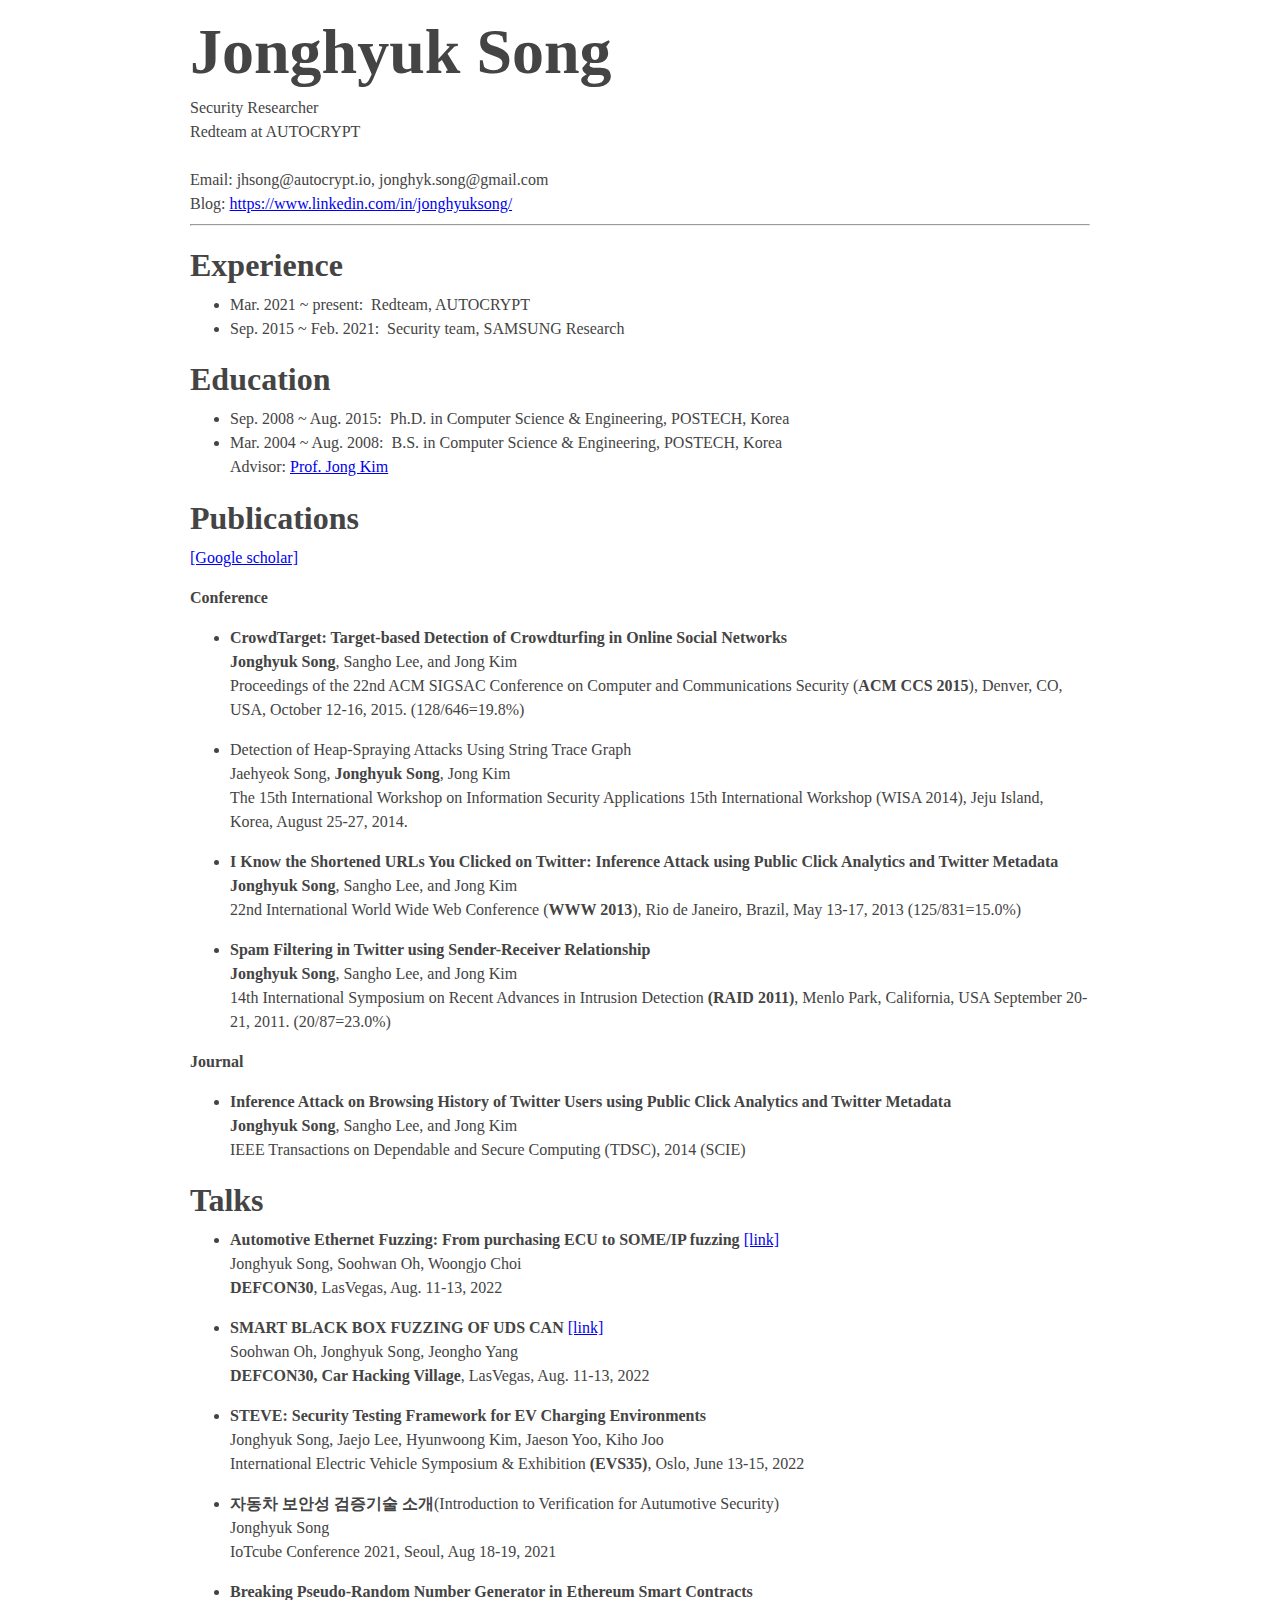
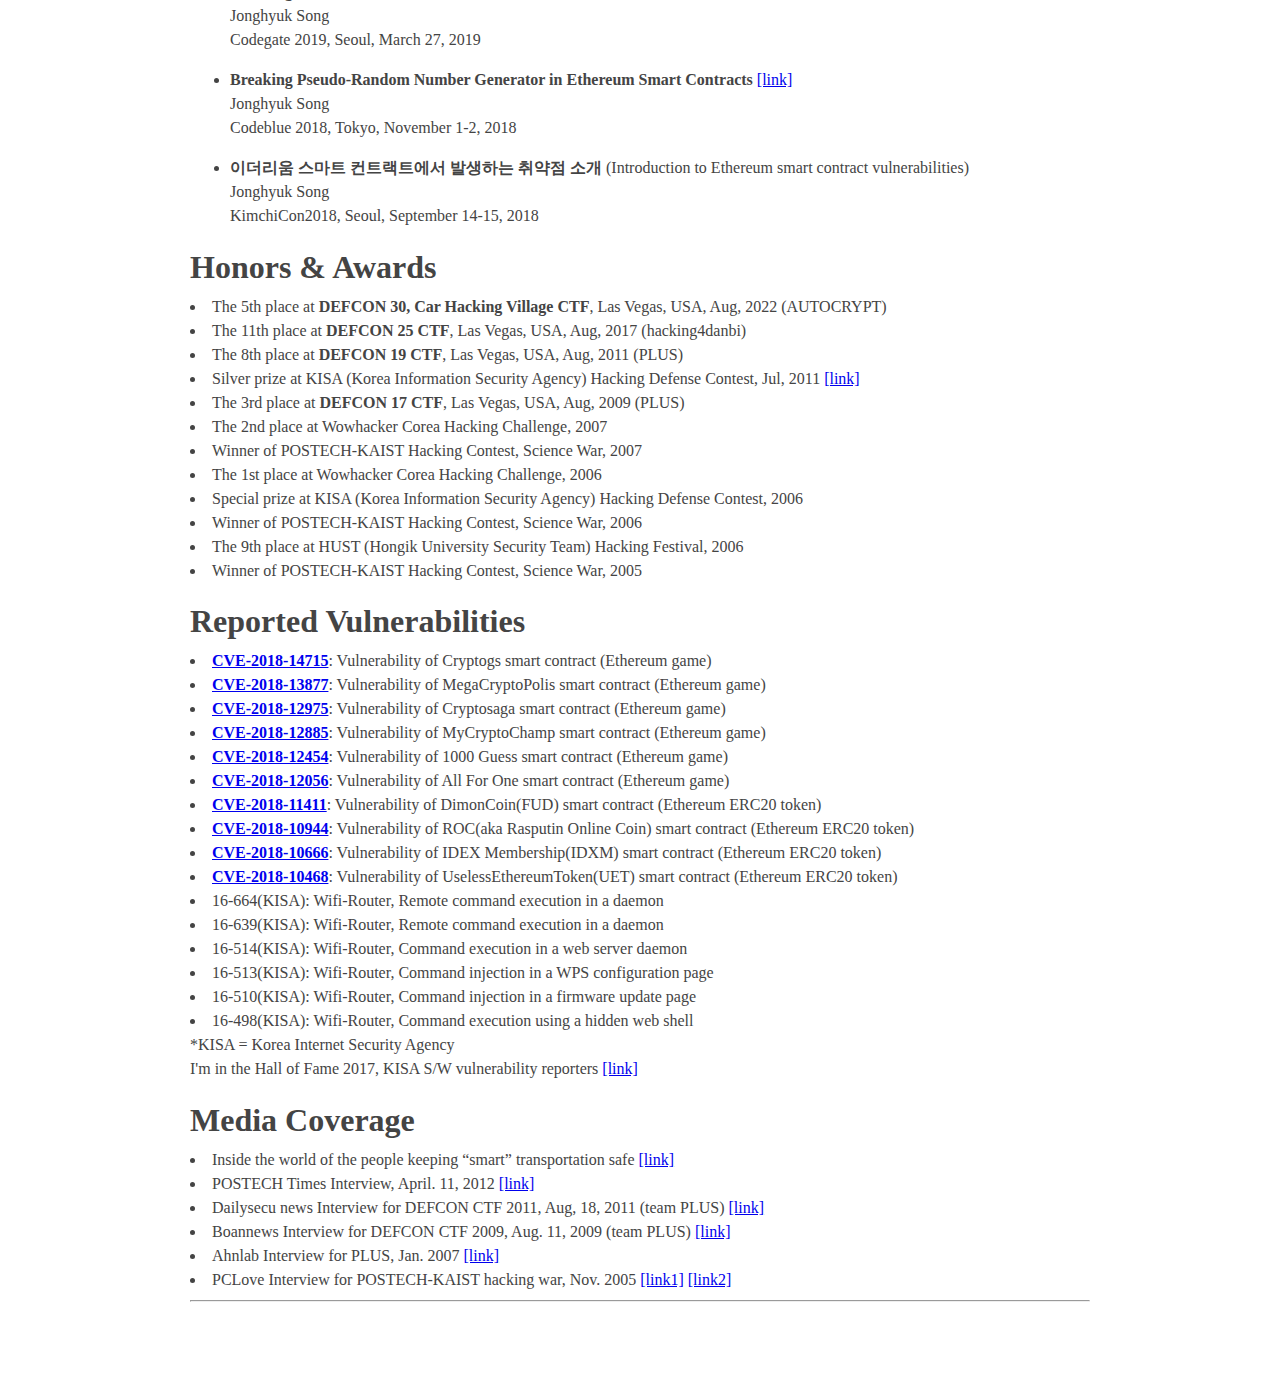
==== index.html @ 2fc940c1 "add linkedin" ====
<html>
<head>
<!-- Global site tag (gtag.js) - Google Analytics -->
<script async src="https://www.googletagmanager.com/gtag/js?id=UA-126019207-1"></script>
<script>
  window.dataLayer = window.dataLayer || [];
  function gtag(){dataLayer.push(arguments);}
  gtag('js', new Date());

  gtag('config', 'UA-126019207-1');
</script>
    <title> Jonghyuk Song </title>
    <meta http-equiv="Content-Type" content="text/html; charset=utf-8">
    <link rel="stylesheet" href="screen.css" />
</head>

<body>


<h1> Jonghyuk Song </h1>
Security Researcher<br>
Redteam at AUTOCRYPT<br>
<br>
Email: jhsong@autocrypt.io, jonghyk.song@gmail.com<br>
Blog: <a href="https://www.linkedin.com/in/jonghyuksong/">https://www.linkedin.com/in/jonghyuksong/</a>
<hr>

<h2> Experience </h2>
<ul>
        <li>Mar. 2021 ~ present: &nbsp;Redteam, AUTOCRYPT</li>
        <li>Sep. 2015 ~ Feb. 2021: &nbsp;Security team, SAMSUNG Research</li>
</ul>
<h2> Education </h2>
<ul>        
	<li> Sep. 2008 ~ Aug. 2015: &nbsp;Ph.D. in Computer Science &amp; Engineering, POSTECH, Korea </li>
	<li> Mar. 2004 ~ Aug. 2008: &nbsp;B.S. in Computer Science &amp; Engineering, POSTECH, Korea </li>
Advisor: <a href="https://hpc.postech.ac.kr/~jkim" target=_blank>Prof. Jong Kim</a> <br />
</ul>

<h2> Publications </h2>
<a href="http://scholar.google.com/citations?hl=en&amp;user=-7JRhvIAAAAJ" target="top">[Google scholar]</a>
<h3> Conference </h3>
	<ul><li> 
    <b>CrowdTarget: Target-based Detection of Crowdturfing in Online Social Networks</b><br>
    <!--<a href="https://hpc.postech.ac.kr/~freestar/papers/WWW2013_I_Know.pdf">[pdf]</a><br>-->
	<b>Jonghyuk Song</b>, Sangho Lee, and Jong Kim<br>
    Proceedings of the 22nd ACM SIGSAC Conference on Computer and Communications Security (<b>ACM CCS 2015</b>), Denver, CO, USA, October 12-16, 2015. (128/646=19.8%)
	</li></ul>

	<ul><li> 
	Detection of Heap-Spraying Attacks Using String Trace Graph<br>
	Jaehyeok Song, <b>Jonghyuk Song</b>, Jong Kim<br>
	The 15th International Workshop on Information Security Applications 15th International Workshop (WISA 2014), Jeju Island, Korea, August 25-27, 2014.
	<!--<a href="https://hpc.postech.ac.kr/~freestar/papers/WISA2014_Detection_of_Heap-Spraying.pdf">[pdf]</a> -->
	</li></ul>

	<ul><li> 
	<b>I Know the Shortened URLs You Clicked on Twitter: Inference Attack using Public Click Analytics and Twitter Metadata</b><br>
	<!--<a href="https://hpc.postech.ac.kr/~freestar/papers/WWW2013_I_Know.pdf"
        target=_blank>[pdf]</a><br>-->
	<b>Jonghyuk Song</b>, Sangho Lee, and Jong Kim<br>
	22nd International World Wide Web Conference (<b>WWW 2013</b>), Rio de Janeiro, Brazil, May 13-17, 2013 (125/831=15.0%) 
	</li></ul>

	<ul><li>
	<b>Spam Filtering in Twitter using Sender-Receiver Relationship</b><br>
	<!--<a href="https://hpc.postech.ac.kr/~freestar/papers/RAID2011_Spam_Filtering.pdf"
        target=_blank>[pdf]</a><br>-->
	<b>Jonghyuk Song</b>, Sangho Lee, and Jong Kim<br>
	14th International Symposium on Recent Advances in Intrusion Detection <b>(RAID 2011)</b>, Menlo Park, California, USA September 20-21, 2011. (20/87=23.0%) 
	</li></ul>

	

<h3> Journal </h3>
	<ul><li>
	<b>Inference Attack on Browsing History of Twitter Users using Public Click Analytics and Twitter Metadata</b><br>
	<b>Jonghyuk Song</b>, Sangho Lee, and Jong Kim<br>
	IEEE Transactions on Dependable and Secure Computing (TDSC), 2014 (SCIE)
	</li></ul>

<h2> Talks </h2>
	<ul><li>
                    <b>Automotive Ethernet Fuzzing: From purchasing ECU to SOME/IP fuzzing</b> <a href="https://forum.defcon.org/node/242347">[link]</a><br>
                    Jonghyuk Song, Soohwan Oh, Woongjo Choi<br>
                    <b>DEFCON30</b>, LasVegas, Aug. 11-13, 2022
	</li></ul>
	<ul><li>
                    <b>SMART BLACK BOX FUZZING OF UDS CAN</b> <a href="https://www.carhackingvillage.com/talks">[link]</a><br>
                    Soohwan Oh, Jonghyuk Song, Jeongho Yang<br>
                    <b>DEFCON30, Car Hacking Village</b>, LasVegas, Aug. 11-13, 2022
	</li></ul>

	<ul><li>
	<b>STEVE: Security Testing Framework for EV Charging Environments</b><br>
	Jonghyuk Song, Jaejo Lee, Hyunwoong Kim, Jaeson Yoo, Kiho Joo<br>
    International Electric Vehicle Symposium & Exhibition <b>(EVS35)</b>, Oslo, June 13-15, 2022
	</li></ul>

	<ul><li>
	<b>자동차 보안성 검증기술 소개</b>(Introduction to Verification for Autumotive Security)<br>
	Jonghyuk Song<br>
    IoTcube Conference 2021, Seoul, Aug 18-19, 2021
	</li></ul>

	<ul><li>
	<b>Breaking Pseudo-Random Number Generator in Ethereum Smart Contracts</b><br>
	Jonghyuk Song<br>
	Codegate 2019, Seoul, March 27, 2019
	</li></ul>

	<ul><li>
	<b>Breaking Pseudo-Random Number Generator in Ethereum Smart Contracts</b> <a href="https://codeblue.jp/2018/en/speakers/?content=Jonghyuk_Song" target=_blank>[link]</a><br>
	Jonghyuk Song<br>
	Codeblue 2018, Tokyo, November 1-2, 2018
	</li></ul>

	<ul><li>
	<b>이더리움 스마트 컨트랙트에서 발생하는 취약점 소개</b> (Introduction to Ethereum smart contract vulnerabilities)<br>
	Jonghyuk Song<br>
	KimchiCon2018, Seoul, September 14-15, 2018
	</li></ul>

<!--
<h2> Projects </h2>
	<ul><li> Mar. 2013 ~ Dec. 2013: Context-aware sandboxed browser, SAMSUNG </li></ul>
	<ul><li> Jul. 2011 ~ Jun. 2012: Code obfuscation algorithm for IC chip security, SAMSUNG </li></ul>
	<ul><li> Apr. 2011 ~ Oct. 2011: Detecting malicious Android applications, NSRI </li></ul>
	<ul><li> Mar. 2010 ~ Oct. 2010: Analysis techniques of obfuscated malwares, NSRI </li></ul>
	<ul><li> Sep. 2009 ~ Feb. 2010: A study on Trend, evolution and next-generation solutions of DDoS attacks, Korea Internet Security Agency (KISA)  </li></ul>
	<ul><li> Mar. 2009 ~ Oct. 2009: Research on vulnerabilities of Microsoft Windows mobile software, National Security Research Institute (NSRI)  </li></ul>
-->
<h2> Honors &amp; Awards </h2>

	<li> The 5th place at <b>DEFCON 30, Car Hacking Village CTF</b>, Las Vegas, USA, Aug, 2022 (AUTOCRYPT) </li>
	<li> The 11th place at <b>DEFCON 25 CTF</b>, Las Vegas, USA, Aug, 2017 (hacking4danbi) </li>
	<li> The 8th place at <b>DEFCON 19 CTF</b>, Las Vegas, USA, Aug, 2011 (PLUS) </li>
	<li> Silver prize at KISA (Korea Information Security Agency) Hacking Defense Contest, Jul, 2011 
	<a
            href="http://ko.wikipedia.org/wiki/KISA_%ED%95%B4%ED%82%B9%EB%B0%A9%EC%96%B4%EB%8C%80%ED%9A%8C" target=_blank>[link]</a>
	</li>
	<li> The 3rd place at <b>DEFCON 17 CTF</b>, Las Vegas, USA, Aug, 2009 (PLUS) </li>
	<li> The 2nd place at Wowhacker Corea Hacking Challenge, 2007  </li>
	<li> Winner of POSTECH-KAIST Hacking Contest, Science War, 2007 </li>
	<li> The 1st place at Wowhacker Corea Hacking Challenge, 2006 </li>
	<li> Special prize at KISA (Korea Information Security Agency) Hacking Defense Contest, 2006</li>
	<li> Winner of POSTECH-KAIST Hacking Contest, Science War, 2006 </li>
	<li> The 9th place at HUST (Hongik University Security Team) Hacking Festival, 2006 </li>
	<li> Winner of POSTECH-KAIST Hacking Contest, Science War, 2005 </li>

<h2> Reported Vulnerabilities </h2>
	<li><a href="http://cve.mitre.org/cgi-bin/cvename.cgi?name=CVE-2018-14715" target=_blank><strong>CVE-2018-14715</strong></a>:
        Vulnerability of Cryptogs smart contract (Ethereum game)</li></ul>
	<li><a href="http://cve.mitre.org/cgi-bin/cvename.cgi?name=CVE-2018-13877" target=_blank><strong>CVE-2018-13877</strong></a>:
        Vulnerability of MegaCryptoPolis smart contract (Ethereum game)</li></ul>
	<li><a href="http://cve.mitre.org/cgi-bin/cvename.cgi?name=CVE-2018-12975" target=_blank><strong>CVE-2018-12975</strong></a>:
        Vulnerability of Cryptosaga smart contract (Ethereum game)</li></ul>
	<li><a href="http://cve.mitre.org/cgi-bin/cvename.cgi?name=CVE-2018-12885" target=_blank><strong>CVE-2018-12885</strong></a>:
        Vulnerability of MyCryptoChamp smart contract (Ethereum game)</li></ul>
	<li><a href="http://cve.mitre.org/cgi-bin/cvename.cgi?name=CVE-2018-12454" target=_blank><strong>CVE-2018-12454</strong></a>:
        Vulnerability of 1000 Guess smart contract (Ethereum game)</li></ul>
	<li><a href="http://cve.mitre.org/cgi-bin/cvename.cgi?name=CVE-2018-12056" target=_blank><strong>CVE-2018-12056</strong></a>:
        Vulnerability of All For One smart contract (Ethereum game)</li></ul>
	<li><a href="http://cve.mitre.org/cgi-bin/cvename.cgi?name=CVE-2018-11411" target=_blank><strong>CVE-2018-11411</strong></a>:
        Vulnerability of DimonCoin(FUD) smart contract (Ethereum ERC20 token)</li></ul>
	<li><a href="http://cve.mitre.org/cgi-bin/cvename.cgi?name=CVE-2018-10944" target=_blank><strong>CVE-2018-10944</strong></a>:
        Vulnerability of ROC(aka Rasputin Online Coin) smart contract (Ethereum ERC20 token)</li></ul>
	<li><a href="http://cve.mitre.org/cgi-bin/cvename.cgi?name=CVE-2018-10666" target=_blank><strong>CVE-2018-10666</strong></a>:
        Vulnerability of IDEX Membership(IDXM) smart contract (Ethereum ERC20 token)</li></ul>
	<li><a href="http://cve.mitre.org/cgi-bin/cvename.cgi?name=CVE-2018-10468" target=_blank><strong>CVE-2018-10468</strong></a>:
        Vulnerability of UselessEthereumToken(UET) smart contract (Ethereum ERC20 token)</li></ul>
	<li>16-664(KISA): Wifi-Router, Remote command execution in a daemon</li></ul>
	<li>16-639(KISA): Wifi-Router, Remote command execution in a daemon</li></ul>
	<li>16-514(KISA): Wifi-Router, Command execution in a web server daemon</li></ul>
	<li>16-513(KISA): Wifi-Router, Command injection in a WPS configuration page</li></ul>
	<li>16-510(KISA): Wifi-Router, Command injection in a firmware update page</li></ul>
	<li>16-498(KISA): Wifi-Router, Command execution using a hidden web shell</li></ul>
        *KISA = Korea Internet Security Agency<br>
        I'm in the Hall of Fame 2017, KISA S/W vulnerability reporters <a href="https://www.krcert.or.kr/consult/software/honorList.do?orgSiteUrl=" target=_blink>[link]</a>

<h2> Media Coverage </h2>
	<li> Inside the world of the people keeping “smart” transportation safe 
		<a href="https://electricautonomy.ca/2021/07/13/autocrypt-white-hat-hacker-interview/" target=_blank>[link]</a>
	</li>
	<li> POSTECH Times Interview, April. 11, 2012
		<a href="http://times.postech.ac.kr/news/articleView.html?idxno=6068" target=_blank>[link]</a>
	</li>
	<li>Dailysecu news Interview for DEFCON CTF 2011, Aug, 18, 2011 (team PLUS)
		<a href="http://dailysecu.com/news_view.php?article_id=434" target=_blank>[link]</a>
	</li>
	<li> Boannews Interview for DEFCON CTF 2009, Aug. 11, 2009 (team PLUS)
		<a href="http://www.boannews.com/media/view.asp?idx=17439&amp;kind=1" target=_blank>[link]</a>
	</li>
	<li> Ahnlab Interview for PLUS, Jan. 2007
		<a href="http://sabo.ahnlab.com/200701/ahn_05_02.shtml" target=_blank>[link]</a>
	</li>
	<li> PCLove Interview for POSTECH-KAIST hacking war, Nov. 2005
		<a href="img/pclove_1.jpg" target=_blank>[link1]</a>
		<a href="img/pclove_2.jpg" target=_blank>[link2]</a>
	</li>
	<!--
	<ul><li> 포항공대신문 인터뷰, April. 11, 2012 </li></ul>
    <ul><li> 포항공대 PLUS, 데프콘 CTF 2011 참가 후기, KISA 데일리시큐, Aug, 18, 2011 </li></ul>
    <ul><li> 전세계에 대한민국 해커 위상 드높인 포스텍 'PLUS', 보안 뉴스, Aug. 11, 2009</li></ul>
    <ul><li> 보안동아리 탐방. 포항공대 'PLUS'. 보안에 대한 관심 'PLUS'열정으로 시작하다, 보안세상, Jan. 2007</li></ul>
    <ul><li> 포항공대와 카이스트의 해킹 전쟁, PC 사랑, Nov. 2005</li></ul>
	-->
<hr>
<br>
</body>
</html>
---- screen.css ----
body {
    margin: 40px auto;
    padding: 0 10px;
    max-width: 900px;
    line-height: 1.5em;
    font-size: 100%;
    color: #444;
}

h1, h2, h3 {
    margin-bottom: 0.5em;
}

h1 {
    margin-top: 0;
    font-size: 4em;
}

h2 {
    font-size: 2em;
}

h3 {
    font-size: 1em;
}

#last_name {
    font-weight: normal;
}

.history li {
    list-style-type: none;
    margin-bottom: 1em;
}

.history .duration {
    margin-left: -1em;
    display: block;
}

.history .duration::after {
    content: ": ";
}

.contact li {
    list-style-type: none;
}

@media (max-device-width: 500px) {
    h1 {
        font-size: 2em;
    }
    h2 {
        font-size: 1.5em;
    }
}
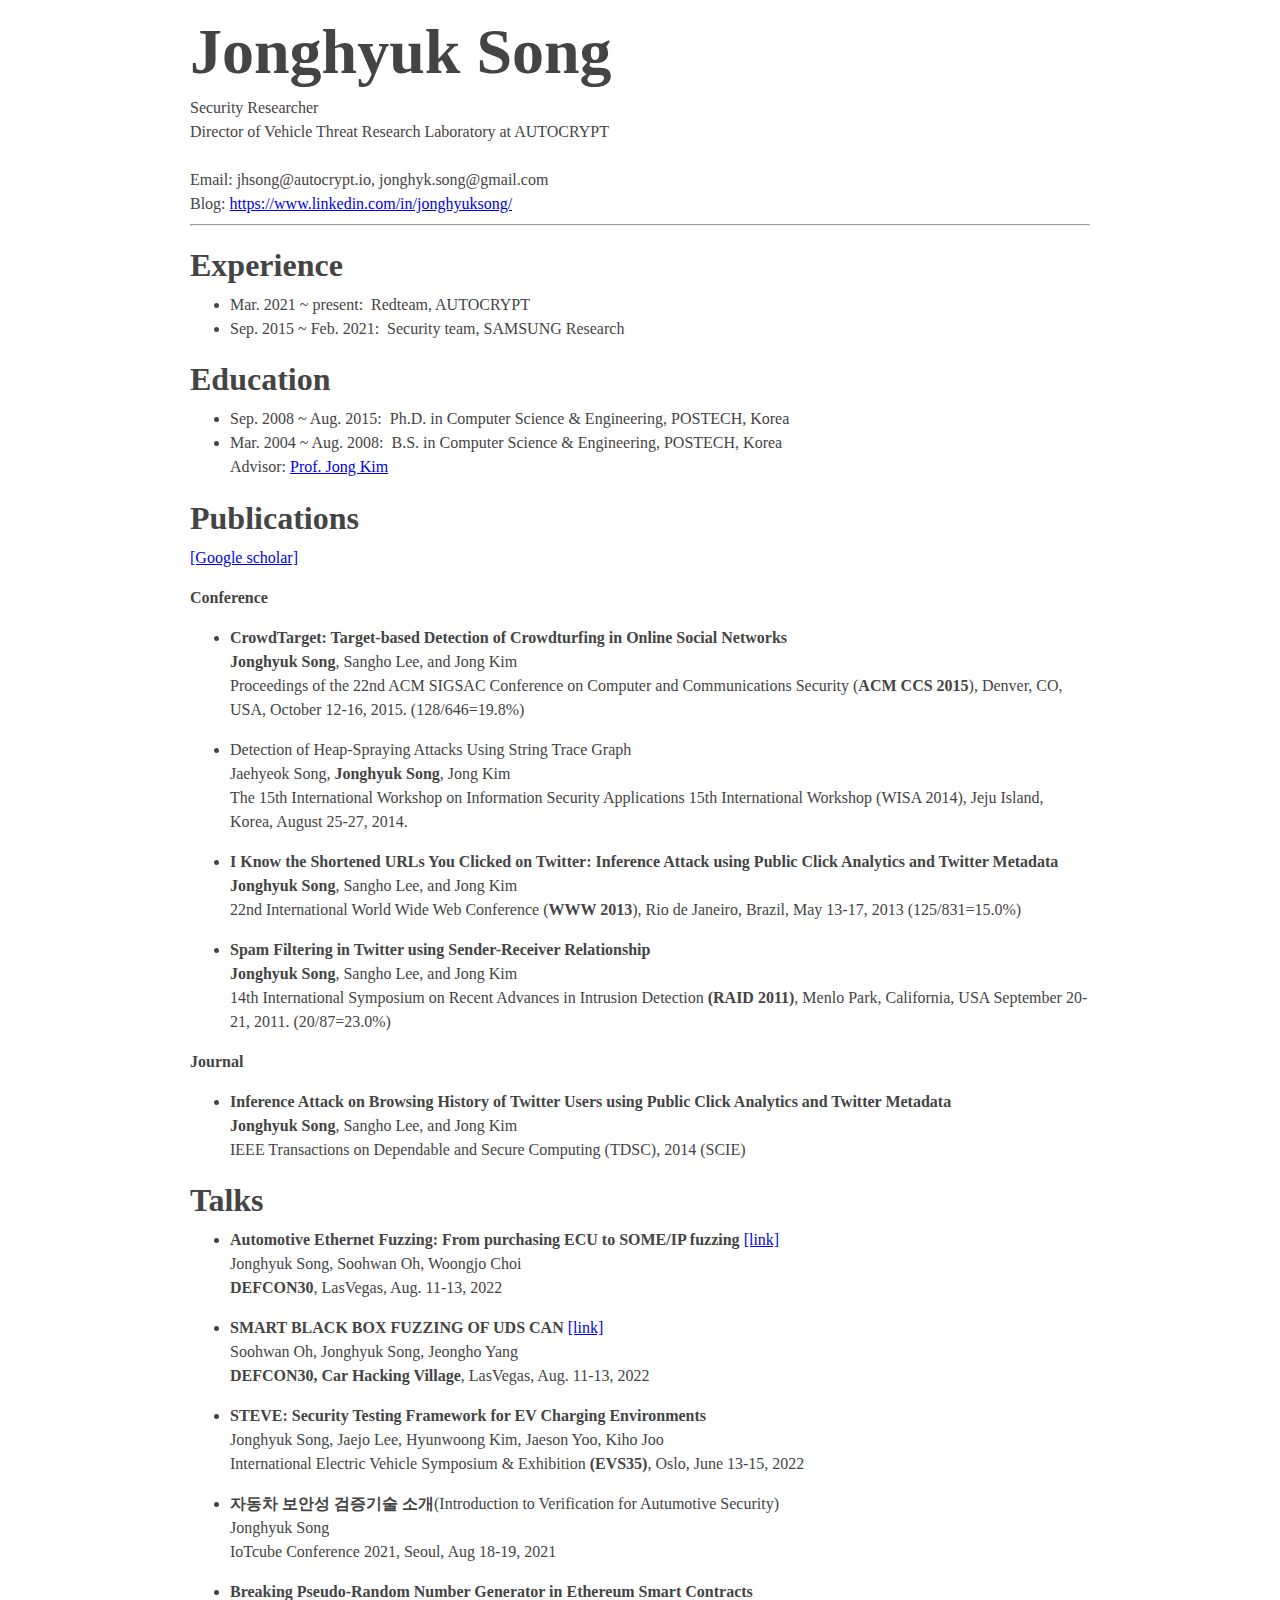
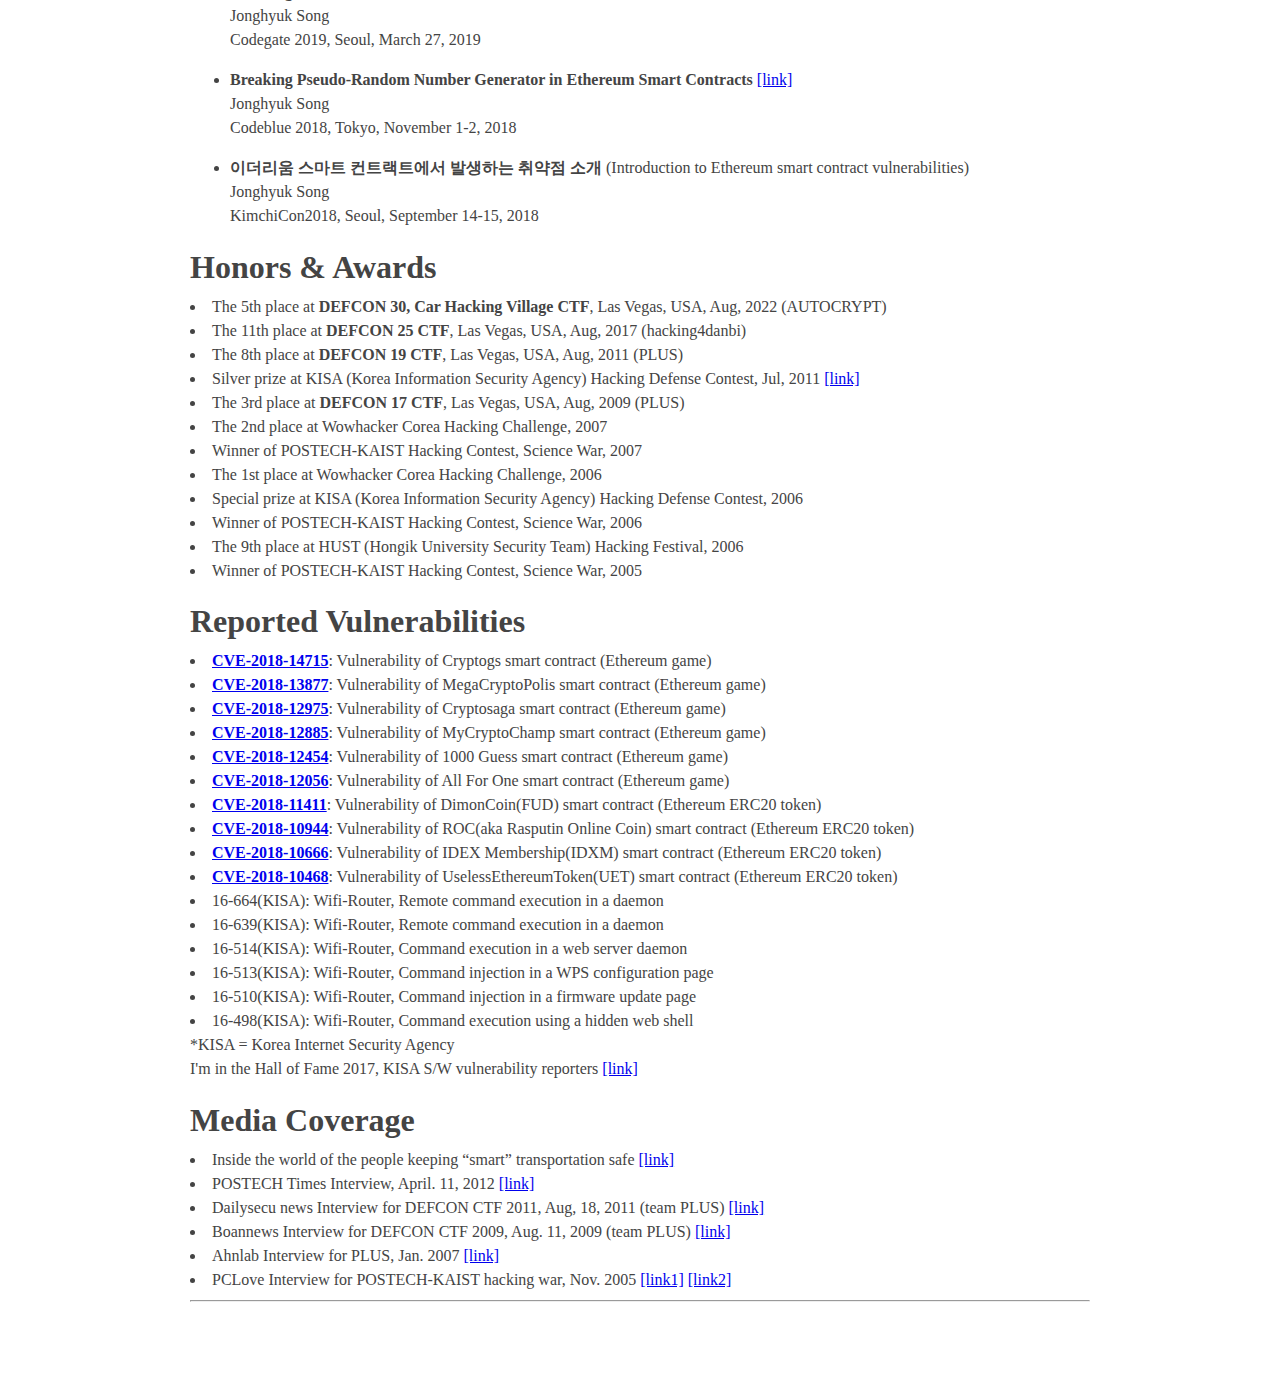
==== commit f3ab5782: "Update index.html" ====
--- a/index.html
+++ b/index.html
@@ -19,7 +19,7 @@
 
 <h1> Jonghyuk Song </h1>
 Security Researcher<br>
-Redteam at AUTOCRYPT<br>
+Director of Vehicle Threat Research Laboratory at AUTOCRYPT<br>
 <br>
 Email: jhsong@autocrypt.io, jonghyk.song@gmail.com<br>
 Blog: <a href="https://www.linkedin.com/in/jonghyuksong/">https://www.linkedin.com/in/jonghyuksong/</a>
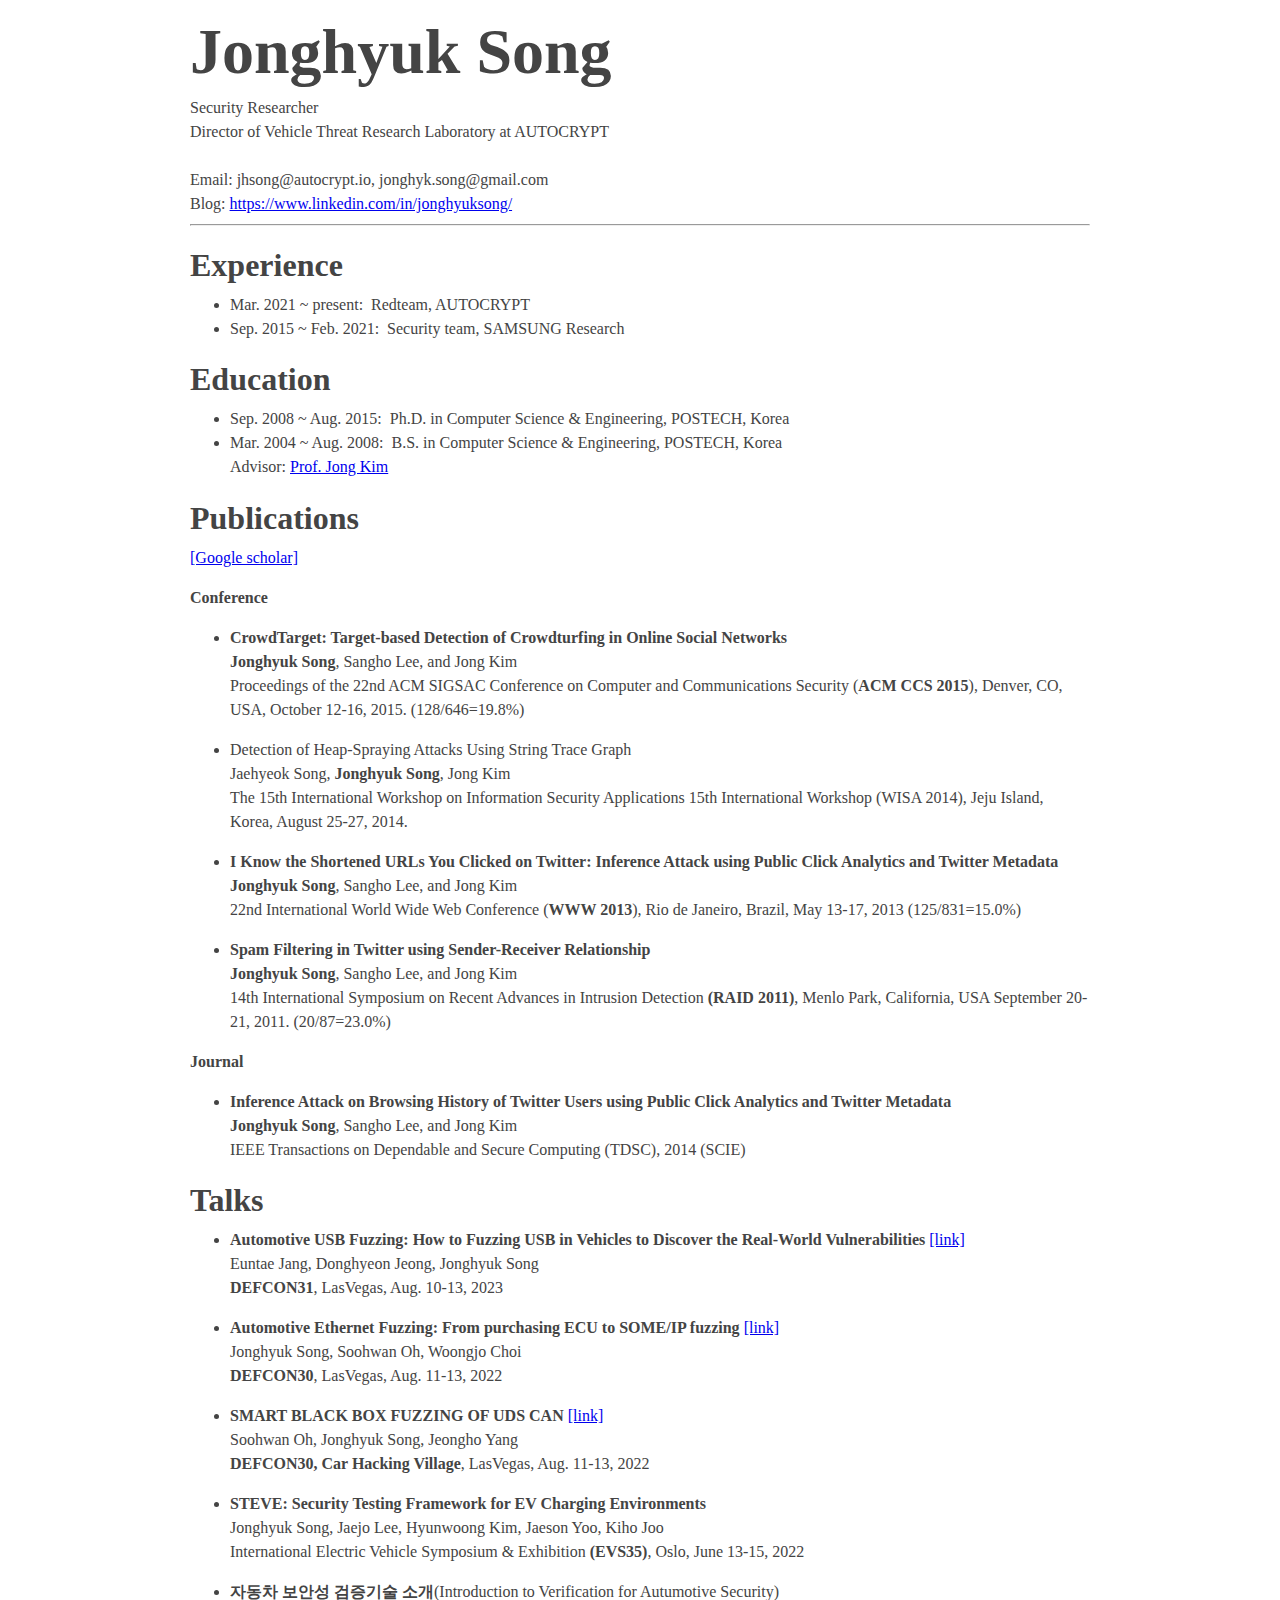
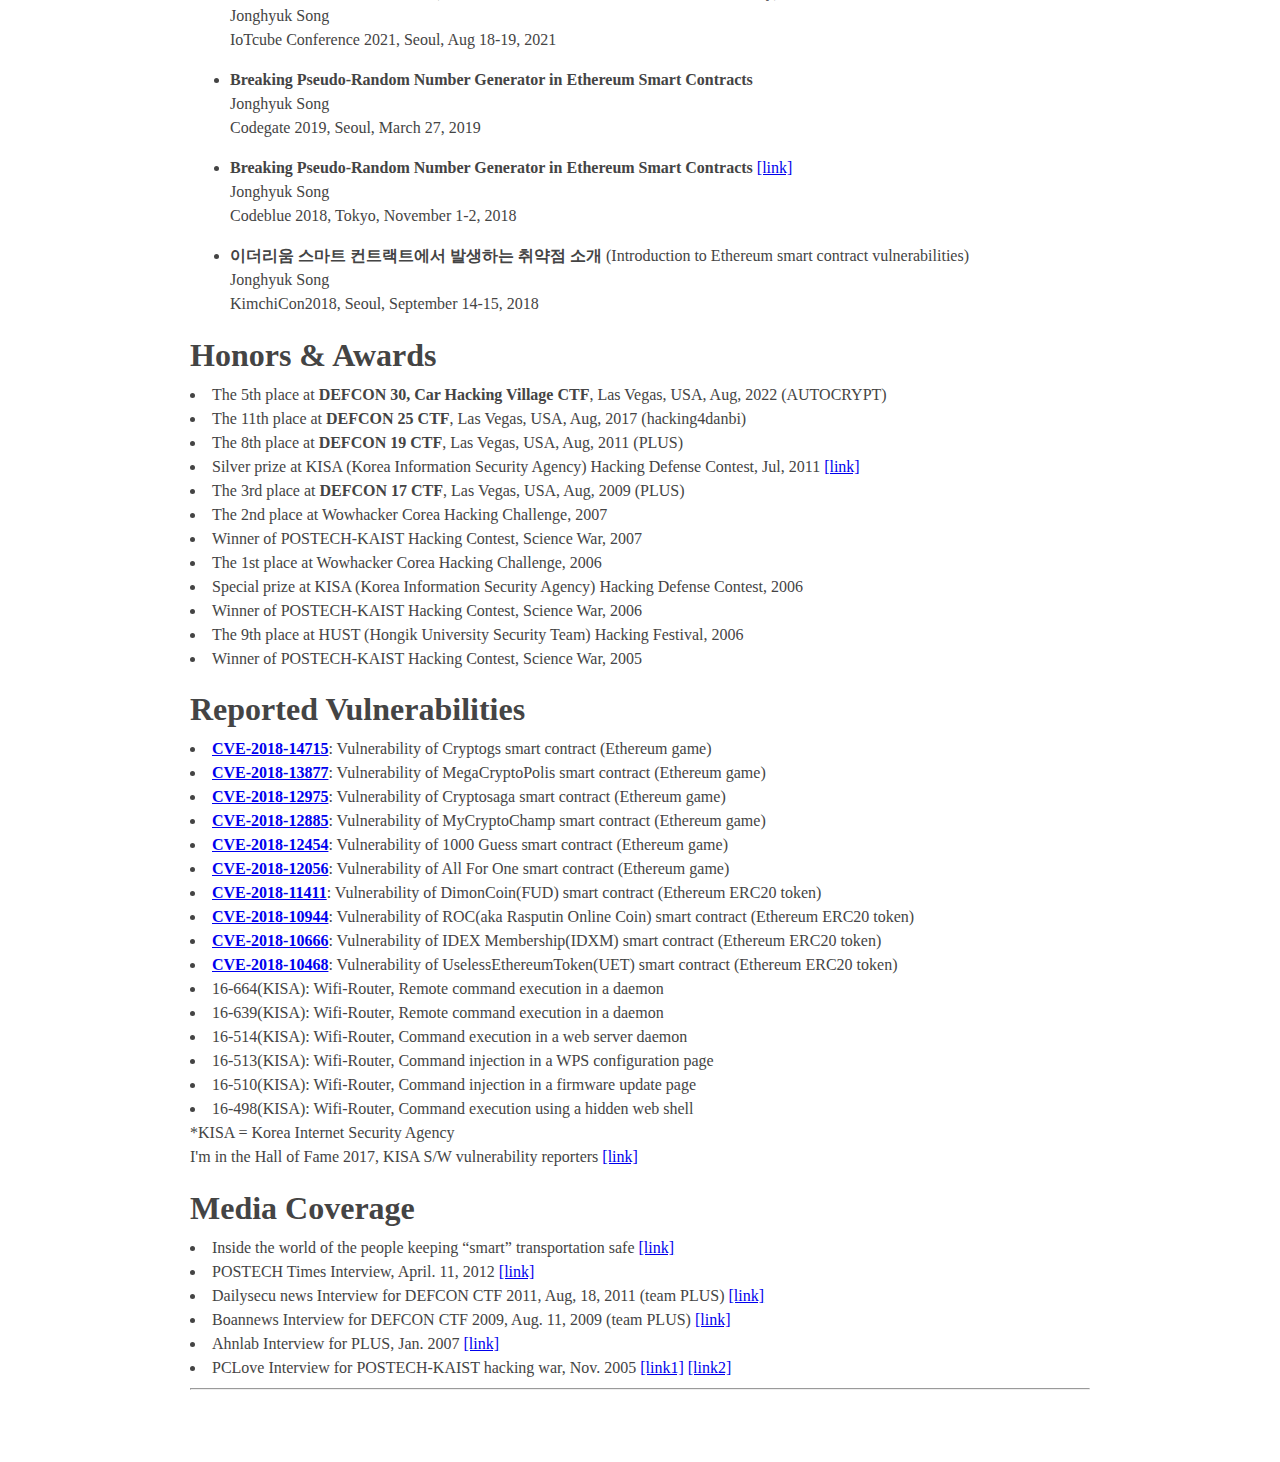
==== commit 9c647d7f: "Update index.html" ====
--- a/index.html
+++ b/index.html
@@ -81,12 +81,17 @@
 
 <h2> Talks </h2>
 	<ul><li>
+                    <b>Automotive USB Fuzzing: How to Fuzzing USB in Vehicles to Discover the Real-World Vulnerabilities</b> <a href="https://www.carhackingvillage.com/defcon-31-talks">[link]</a><br>
+                    Euntae Jang, Donghyeon Jeong, Jonghyuk Song<br>
+                    <b>DEFCON31</b>, LasVegas, Aug. 10-13, 2023
+	</li></ul>
+	<ul><li>
                     <b>Automotive Ethernet Fuzzing: From purchasing ECU to SOME/IP fuzzing</b> <a href="https://forum.defcon.org/node/242347">[link]</a><br>
                     Jonghyuk Song, Soohwan Oh, Woongjo Choi<br>
                     <b>DEFCON30</b>, LasVegas, Aug. 11-13, 2022
 	</li></ul>
 	<ul><li>
-                    <b>SMART BLACK BOX FUZZING OF UDS CAN</b> <a href="https://www.carhackingvillage.com/talks">[link]</a><br>
+                    <b>SMART BLACK BOX FUZZING OF UDS CAN</b> <a href="https://www.carhackingvillage.com/defcon-30-talks">[link]</a><br>
                     Soohwan Oh, Jonghyuk Song, Jeongho Yang<br>
                     <b>DEFCON30, Car Hacking Village</b>, LasVegas, Aug. 11-13, 2022
 	</li></ul>
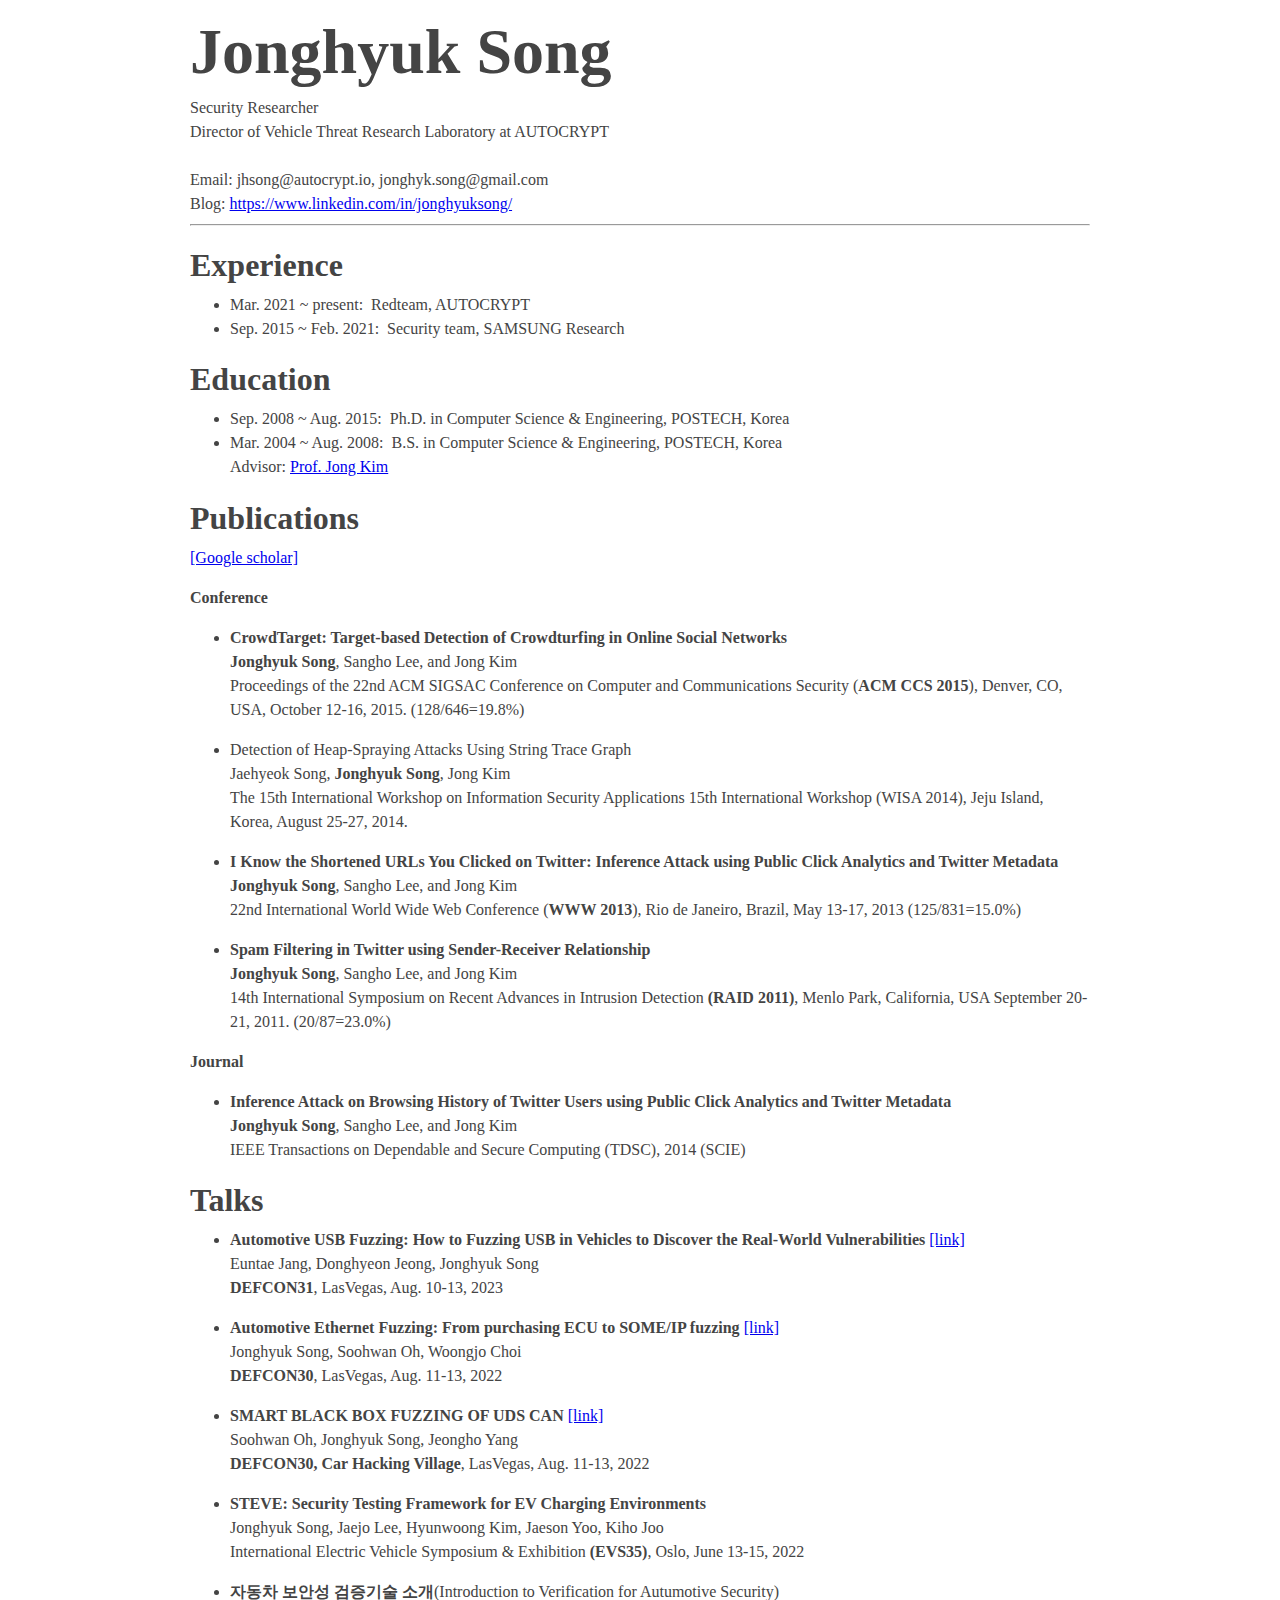
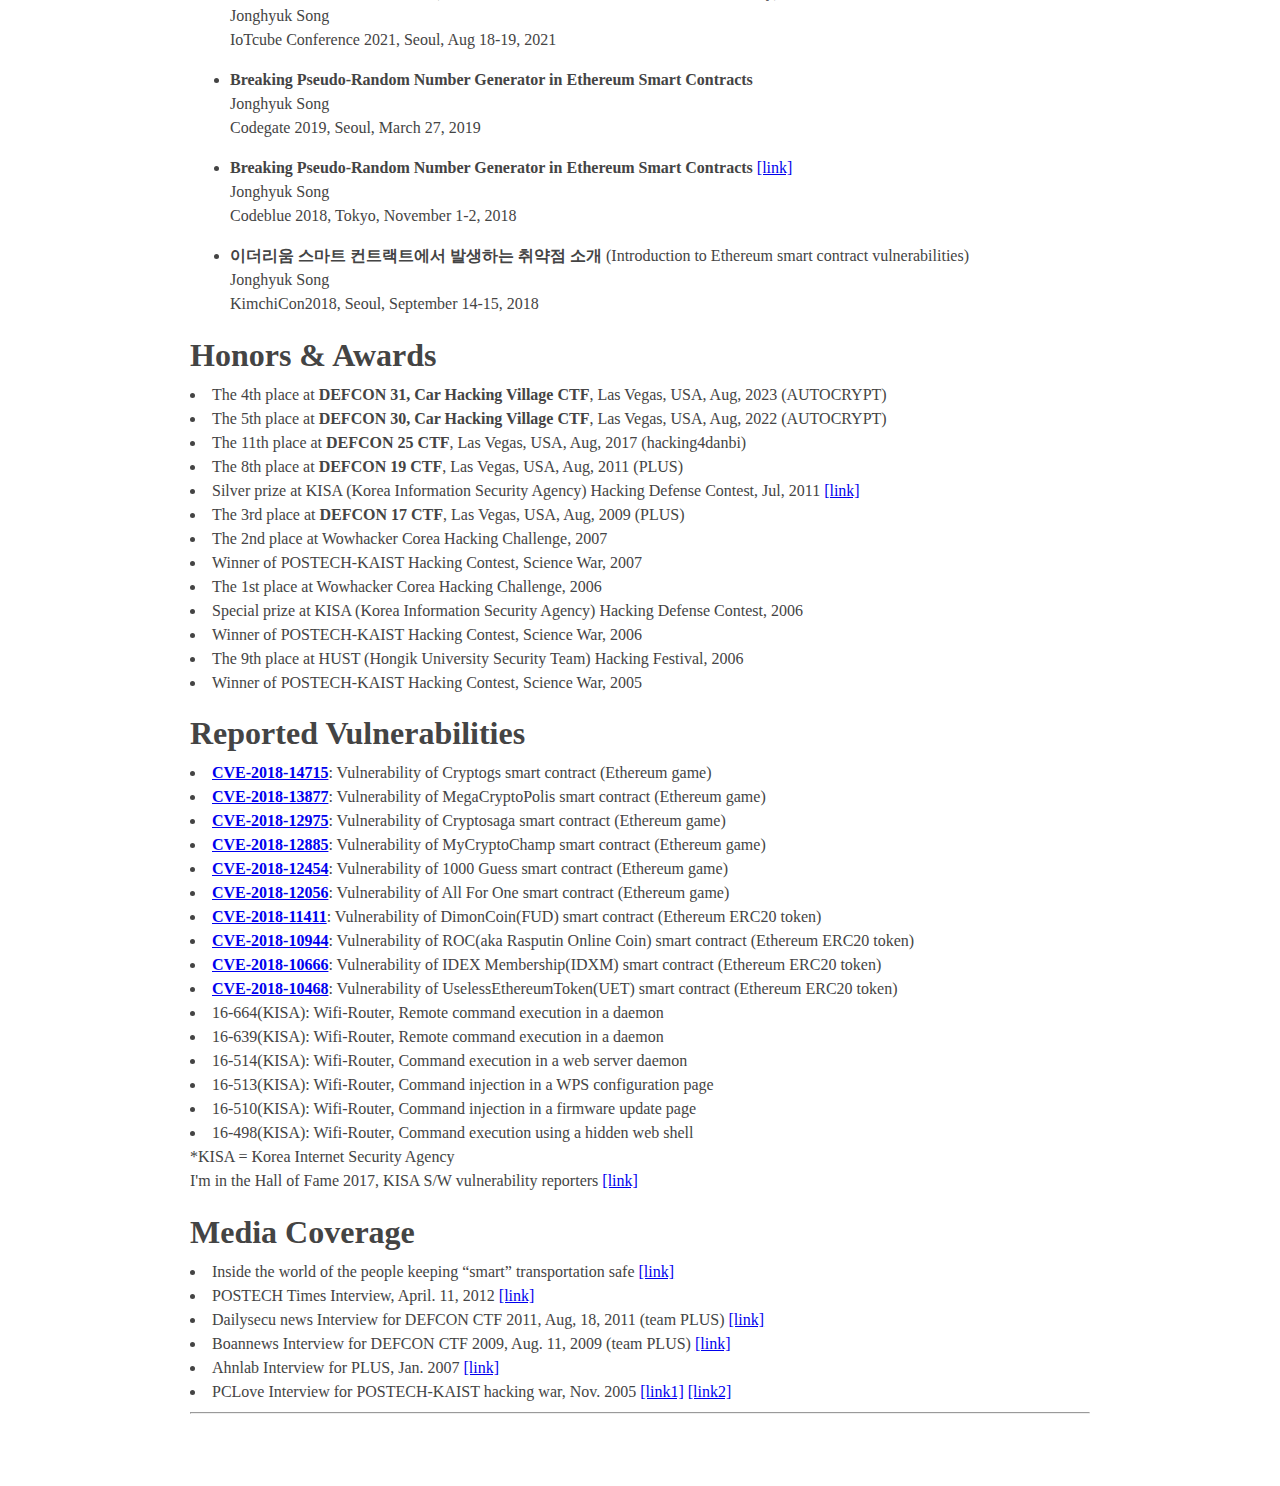
==== commit 2bb99685: "Update index.html" ====
--- a/index.html
+++ b/index.html
@@ -137,6 +137,7 @@
 -->
 <h2> Honors &amp; Awards </h2>
 
+	<li> The 4th place at <b>DEFCON 31, Car Hacking Village CTF</b>, Las Vegas, USA, Aug, 2023 (AUTOCRYPT) </li>
 	<li> The 5th place at <b>DEFCON 30, Car Hacking Village CTF</b>, Las Vegas, USA, Aug, 2022 (AUTOCRYPT) </li>
 	<li> The 11th place at <b>DEFCON 25 CTF</b>, Las Vegas, USA, Aug, 2017 (hacking4danbi) </li>
 	<li> The 8th place at <b>DEFCON 19 CTF</b>, Las Vegas, USA, Aug, 2011 (PLUS) </li>
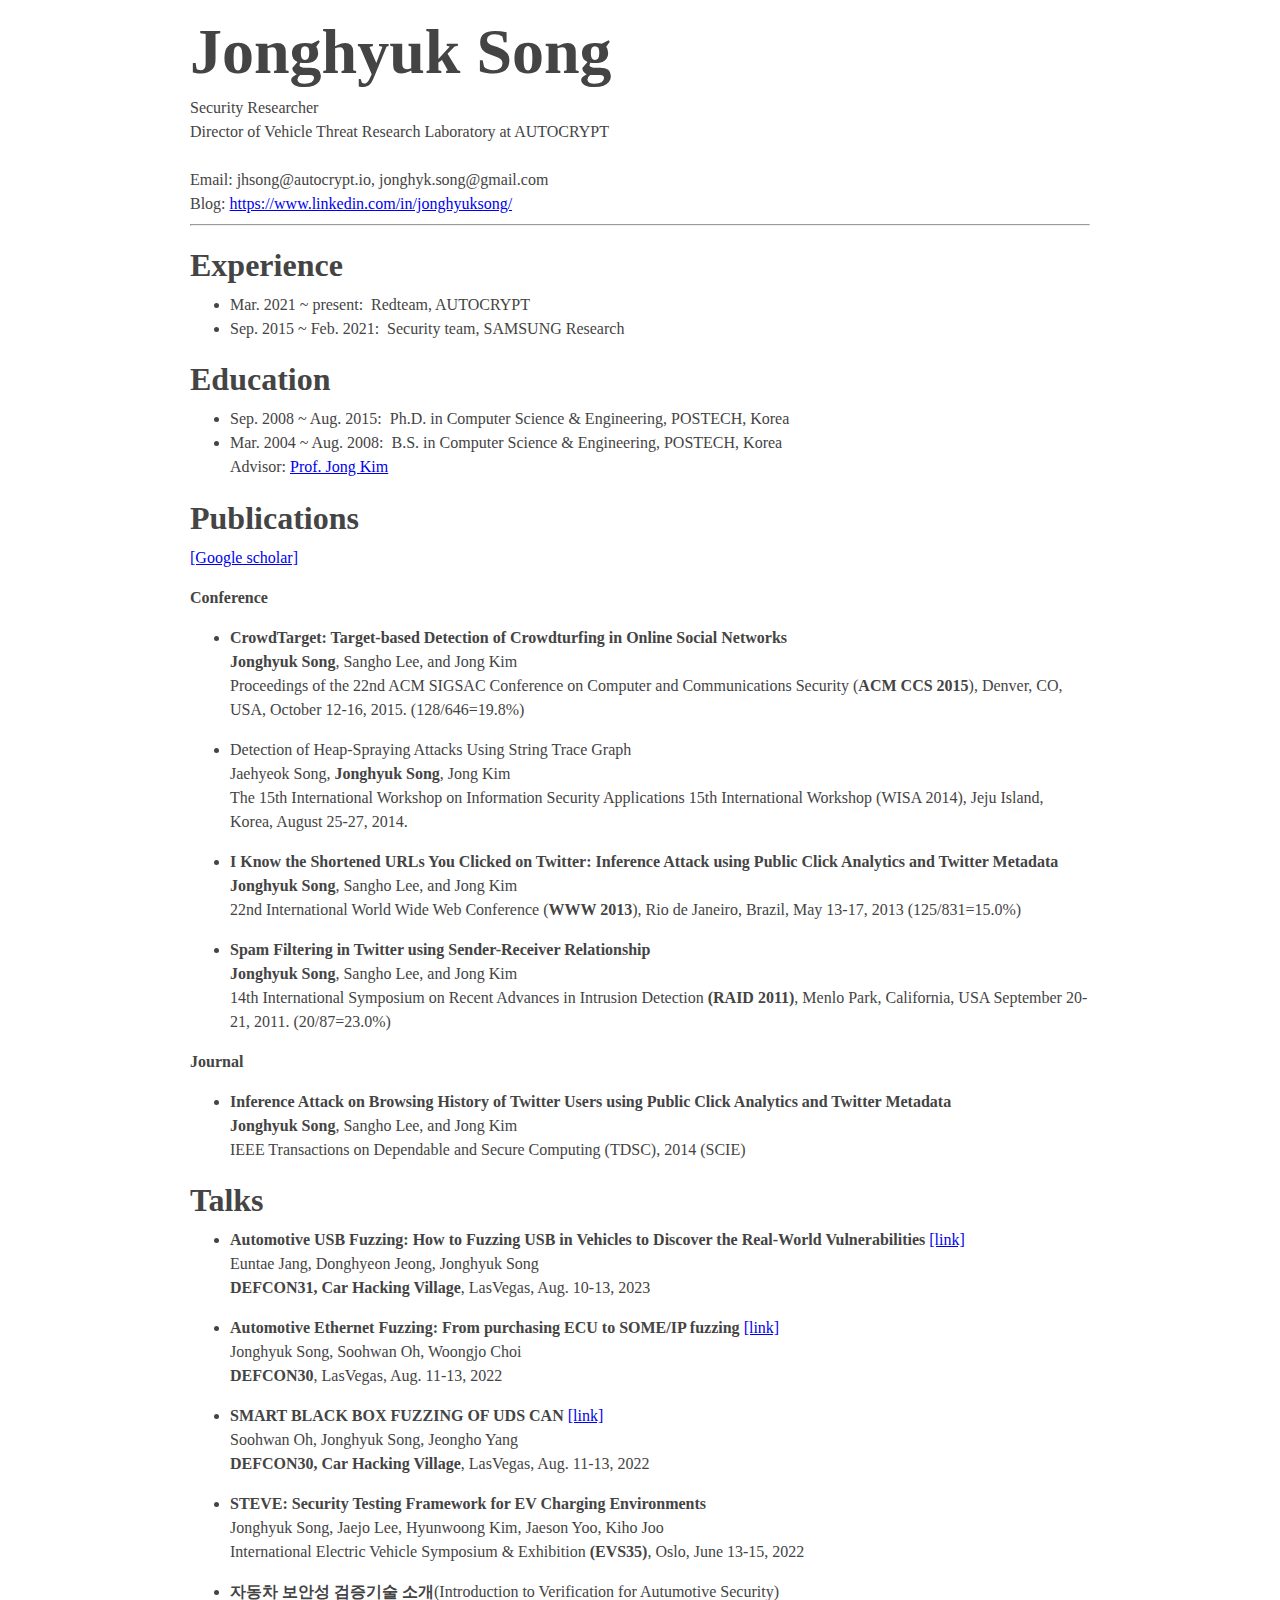
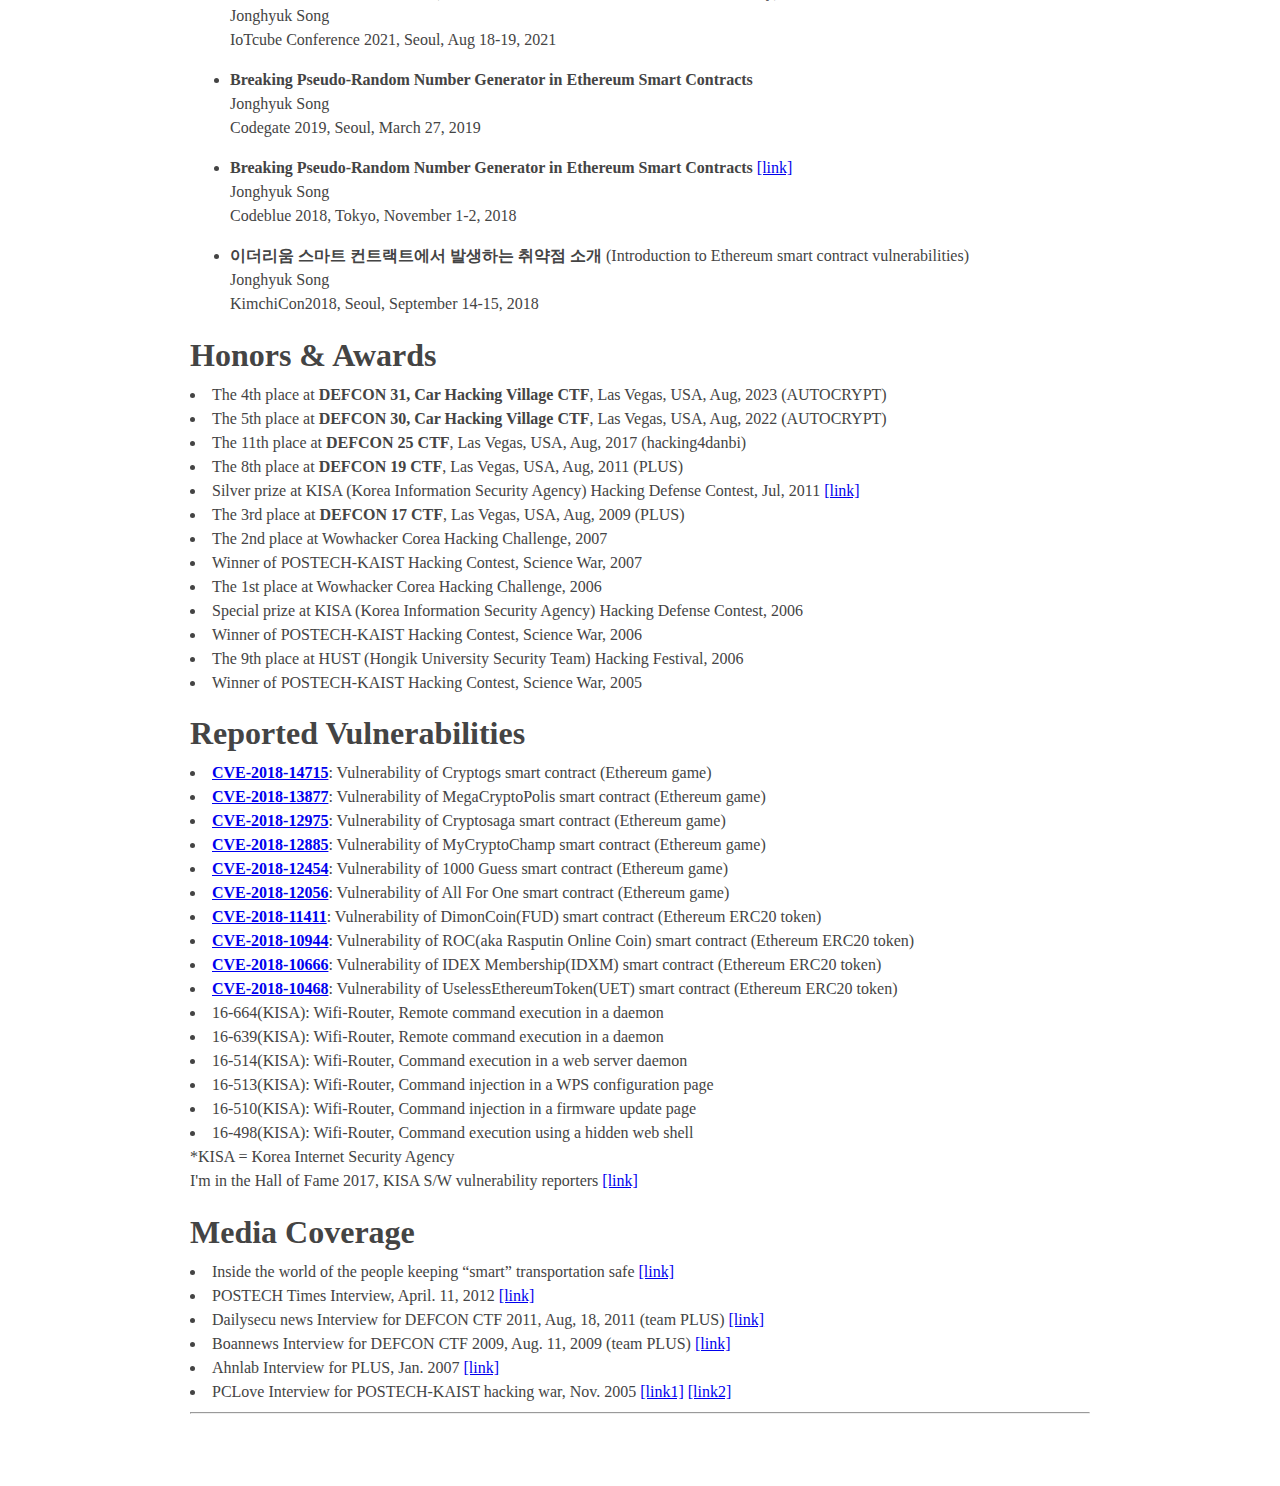
==== commit 5077002e: "Update index.html" ====
--- a/index.html
+++ b/index.html
@@ -83,7 +83,7 @@
 	<ul><li>
                     <b>Automotive USB Fuzzing: How to Fuzzing USB in Vehicles to Discover the Real-World Vulnerabilities</b> <a href="https://www.carhackingvillage.com/defcon-31-talks">[link]</a><br>
                     Euntae Jang, Donghyeon Jeong, Jonghyuk Song<br>
-                    <b>DEFCON31</b>, LasVegas, Aug. 10-13, 2023
+                    <b>DEFCON31,  Car Hacking Village</b>, LasVegas, Aug. 10-13, 2023
 	</li></ul>
 	<ul><li>
                     <b>Automotive Ethernet Fuzzing: From purchasing ECU to SOME/IP fuzzing</b> <a href="https://forum.defcon.org/node/242347">[link]</a><br>
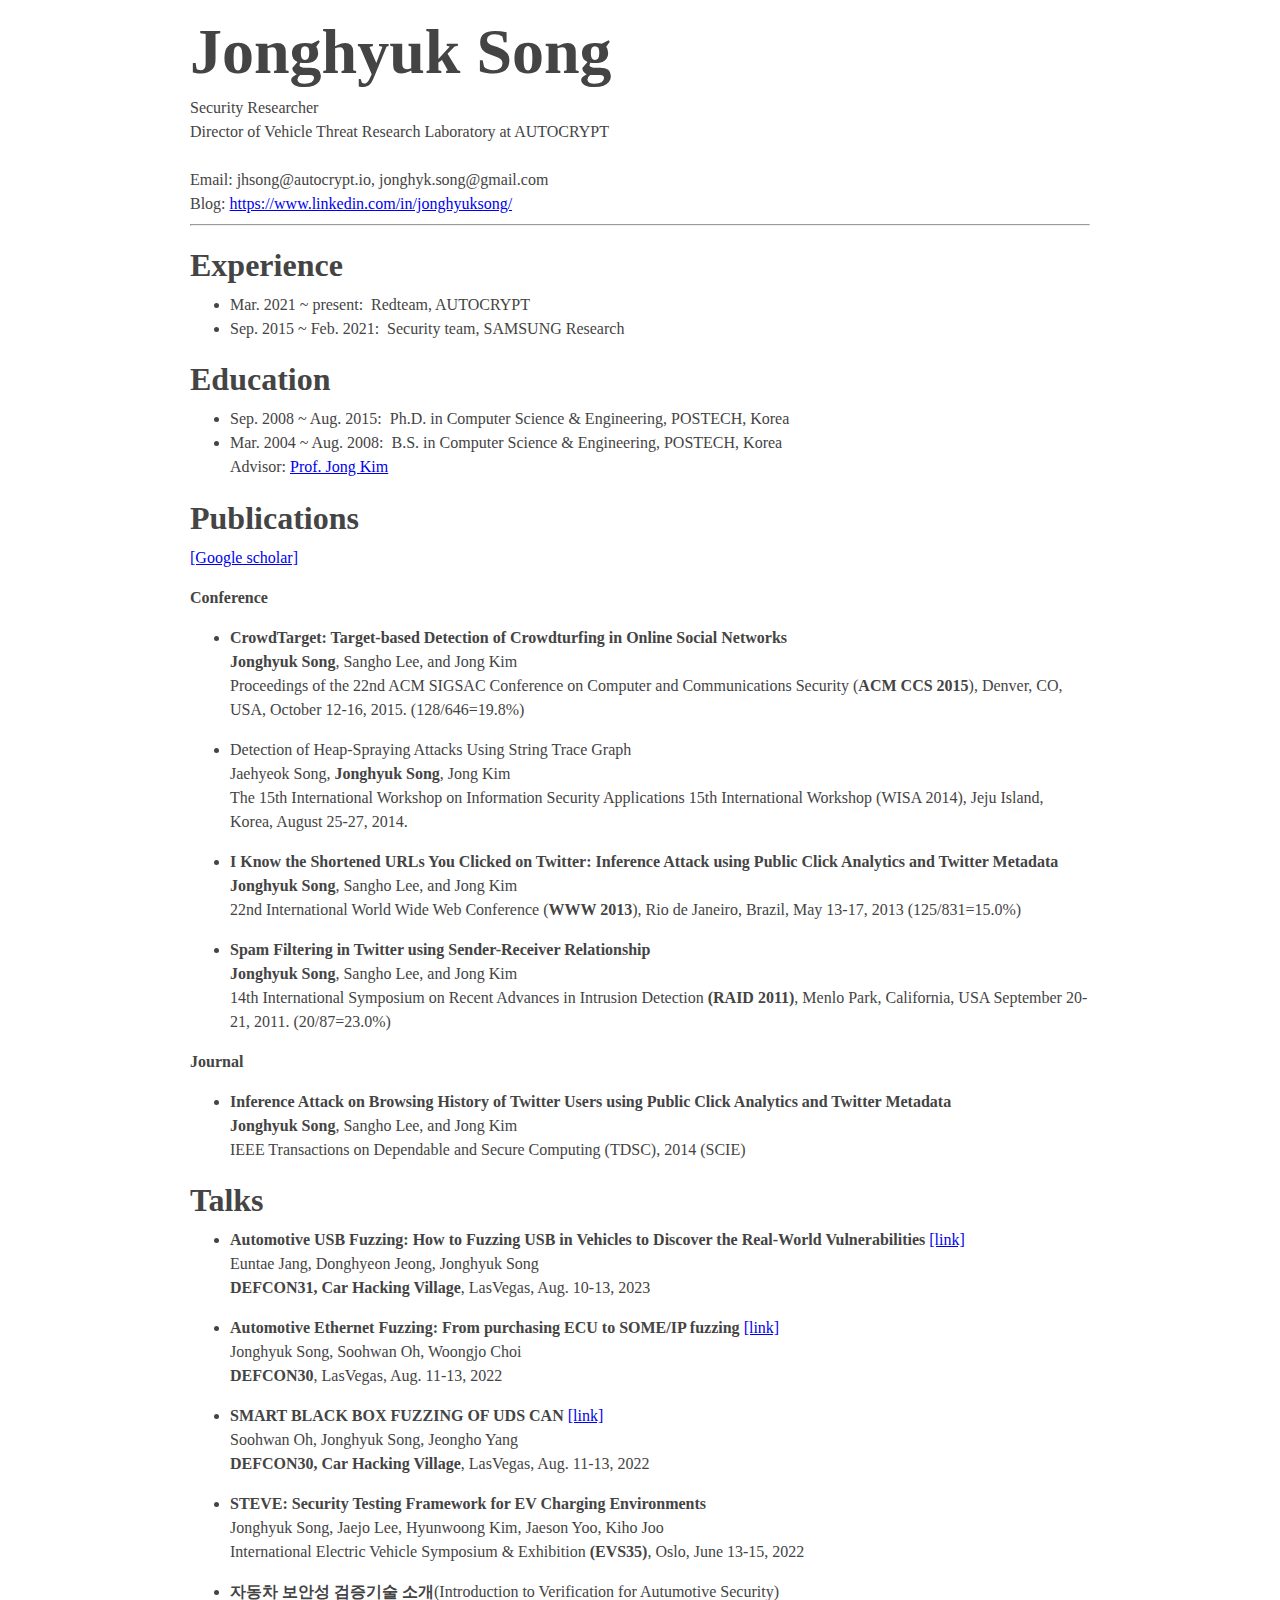
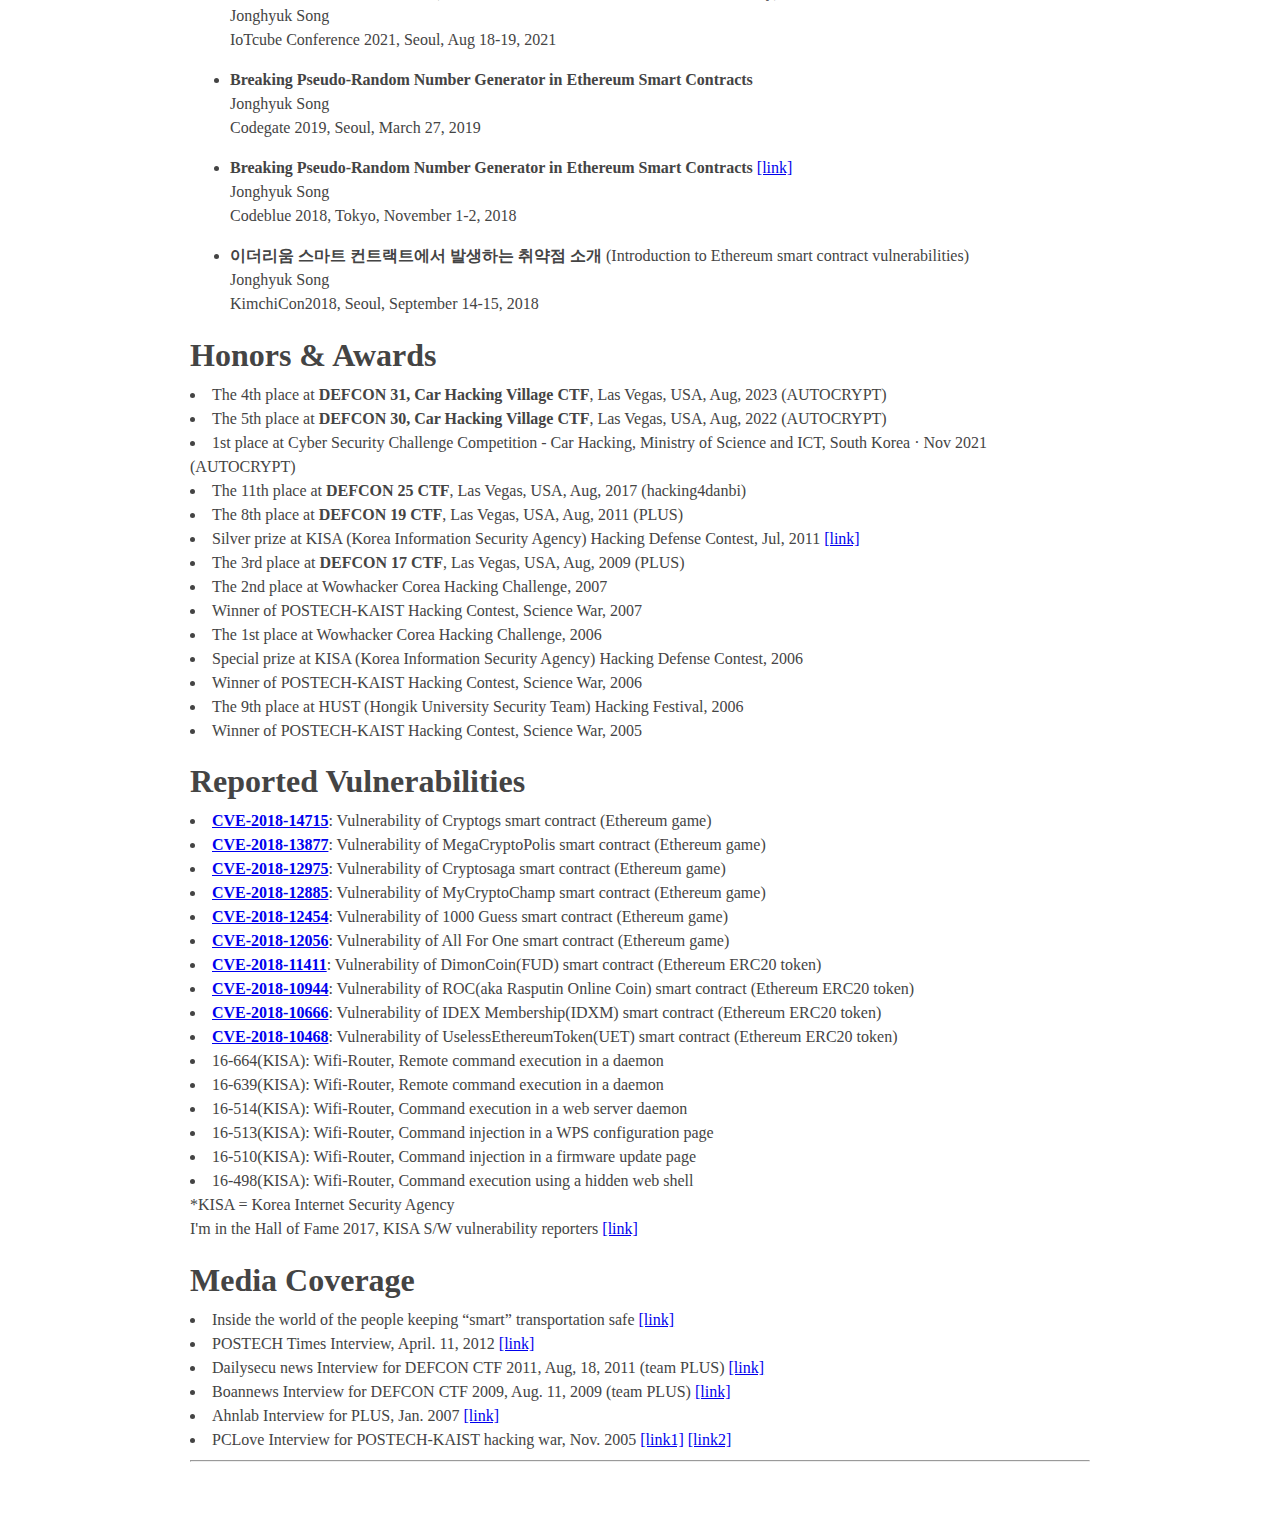
==== commit ebcd6c1b: "Update index.html" ====
--- a/index.html
+++ b/index.html
@@ -139,6 +139,7 @@
 
 	<li> The 4th place at <b>DEFCON 31, Car Hacking Village CTF</b>, Las Vegas, USA, Aug, 2023 (AUTOCRYPT) </li>
 	<li> The 5th place at <b>DEFCON 30, Car Hacking Village CTF</b>, Las Vegas, USA, Aug, 2022 (AUTOCRYPT) </li>
+	<li> 1st place at Cyber Security Challenge Competition - Car Hacking, Ministry of Science and ICT, South Korea · Nov 2021 (AUTOCRYPT) </li>
 	<li> The 11th place at <b>DEFCON 25 CTF</b>, Las Vegas, USA, Aug, 2017 (hacking4danbi) </li>
 	<li> The 8th place at <b>DEFCON 19 CTF</b>, Las Vegas, USA, Aug, 2011 (PLUS) </li>
 	<li> Silver prize at KISA (Korea Information Security Agency) Hacking Defense Contest, Jul, 2011 
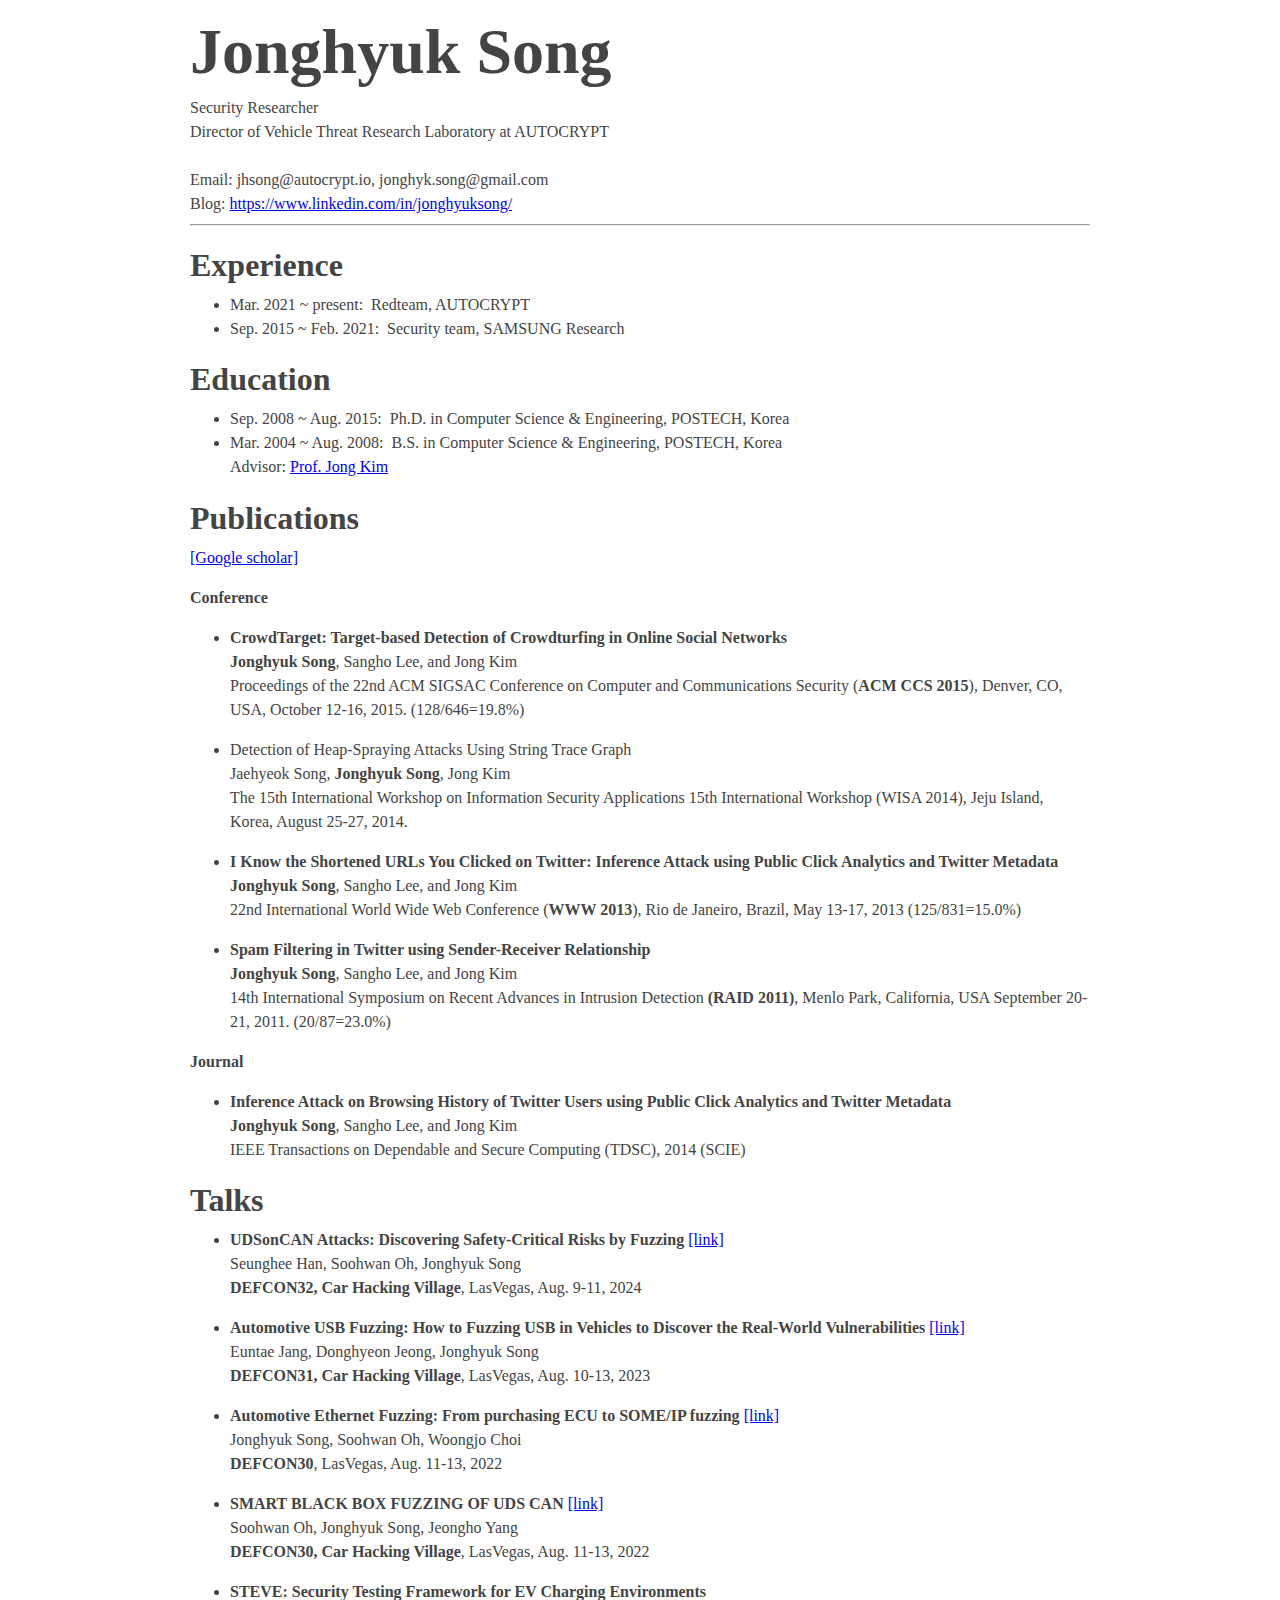
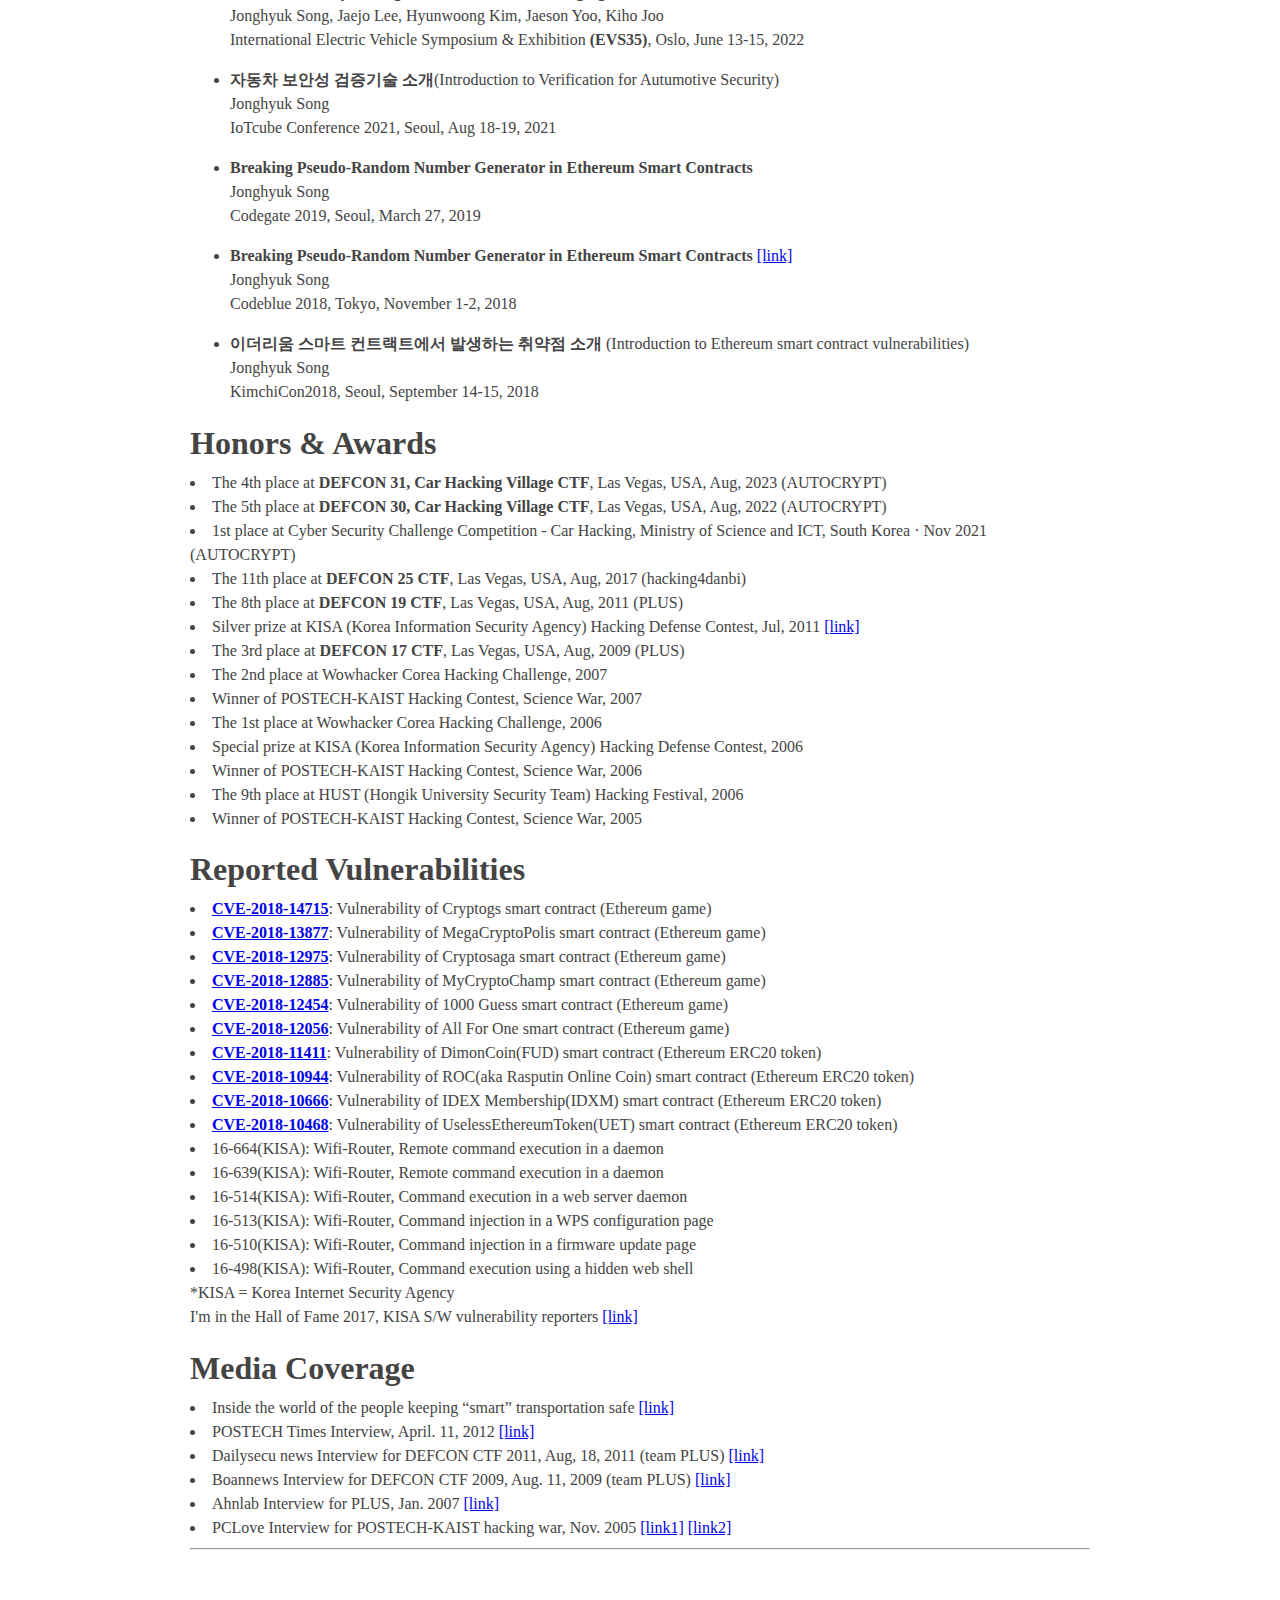
==== commit ec18e94c: "add CHV2024 talk" ====
--- a/index.html
+++ b/index.html
@@ -80,6 +80,11 @@
 	</li></ul>
 
 <h2> Talks </h2>
+	<ul><li>
+                    <b>UDSonCAN Attacks: Discovering Safety-Critical Risks by Fuzzing</b> <a href="https://www.carhackingvillage.com/defcon-32-talks">[link]</a><br>
+                    Seunghee Han, Soohwan Oh, Jonghyuk Song​<br>
+                    <b>DEFCON32,  Car Hacking Village</b>, LasVegas, Aug. 9-11, 2024
+	</li></ul>
 	<ul><li>
                     <b>Automotive USB Fuzzing: How to Fuzzing USB in Vehicles to Discover the Real-World Vulnerabilities</b> <a href="https://www.carhackingvillage.com/defcon-31-talks">[link]</a><br>
                     Euntae Jang, Donghyeon Jeong, Jonghyuk Song<br>
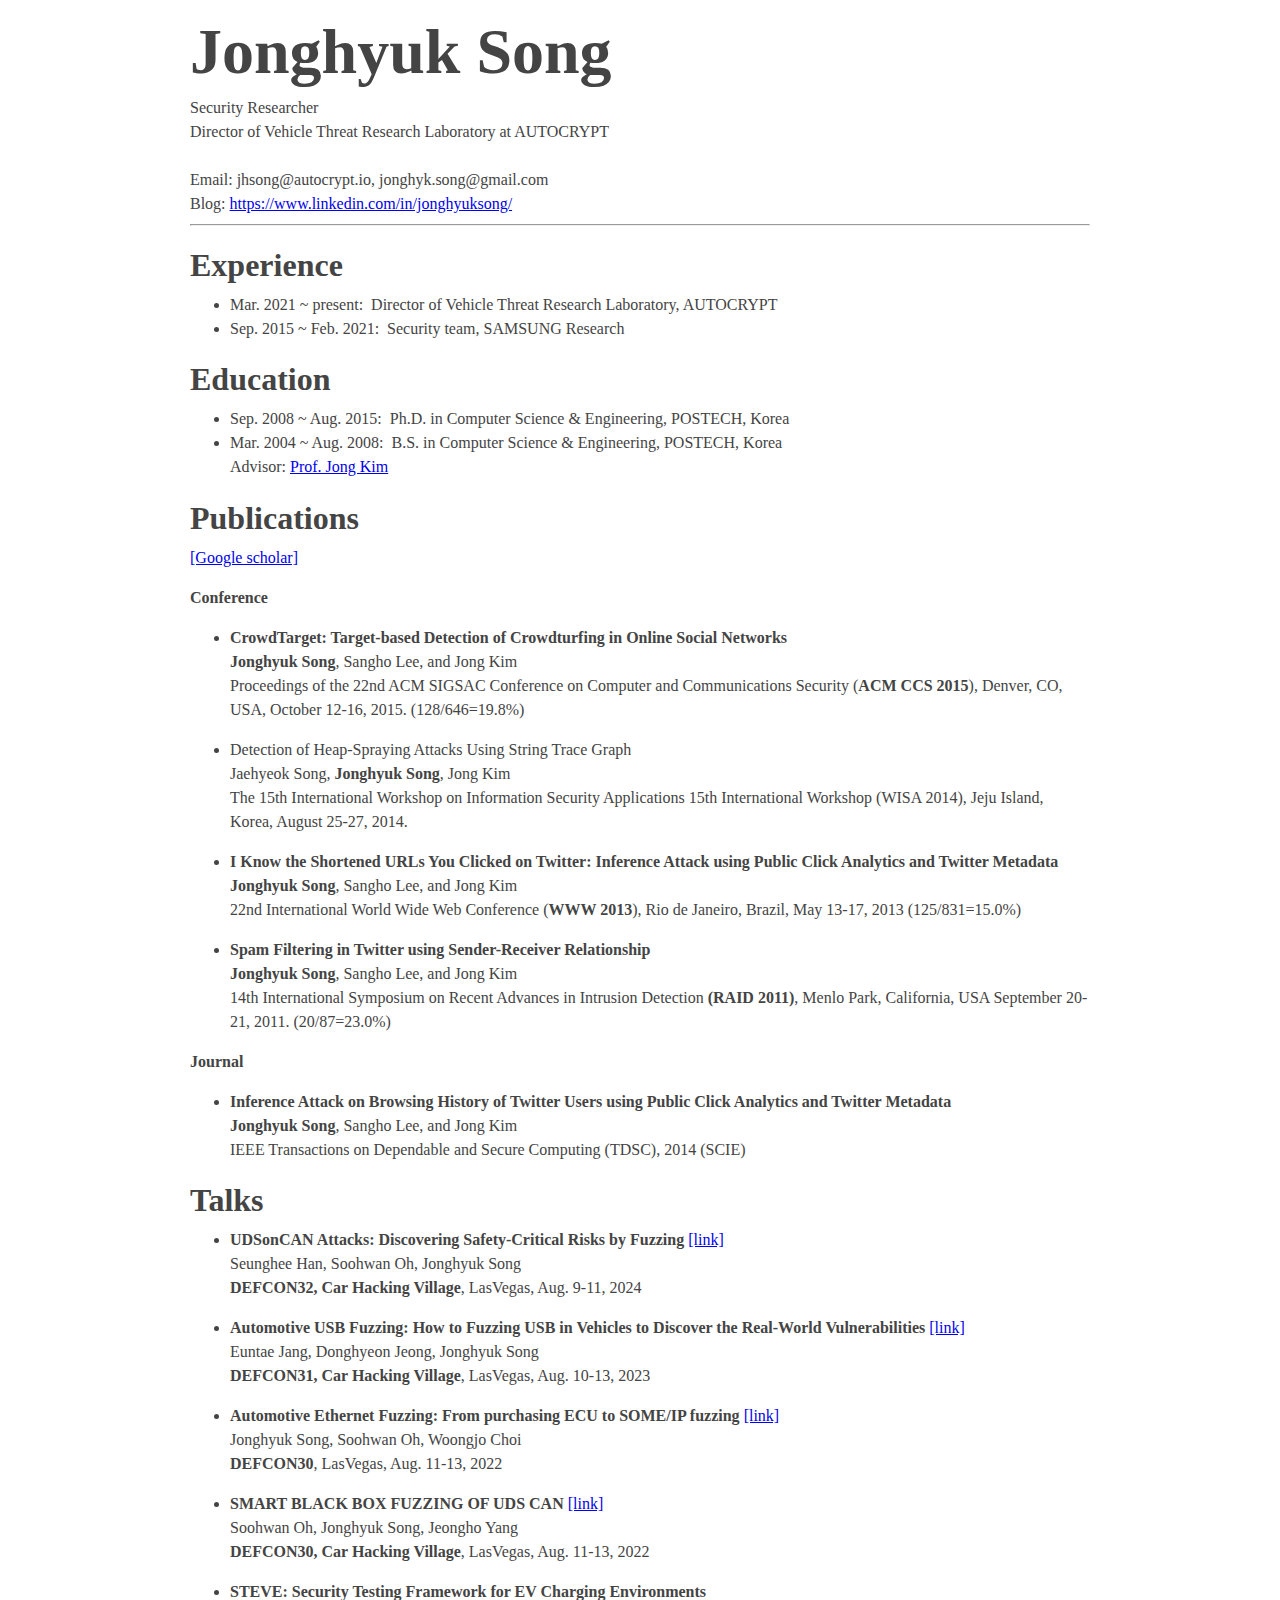
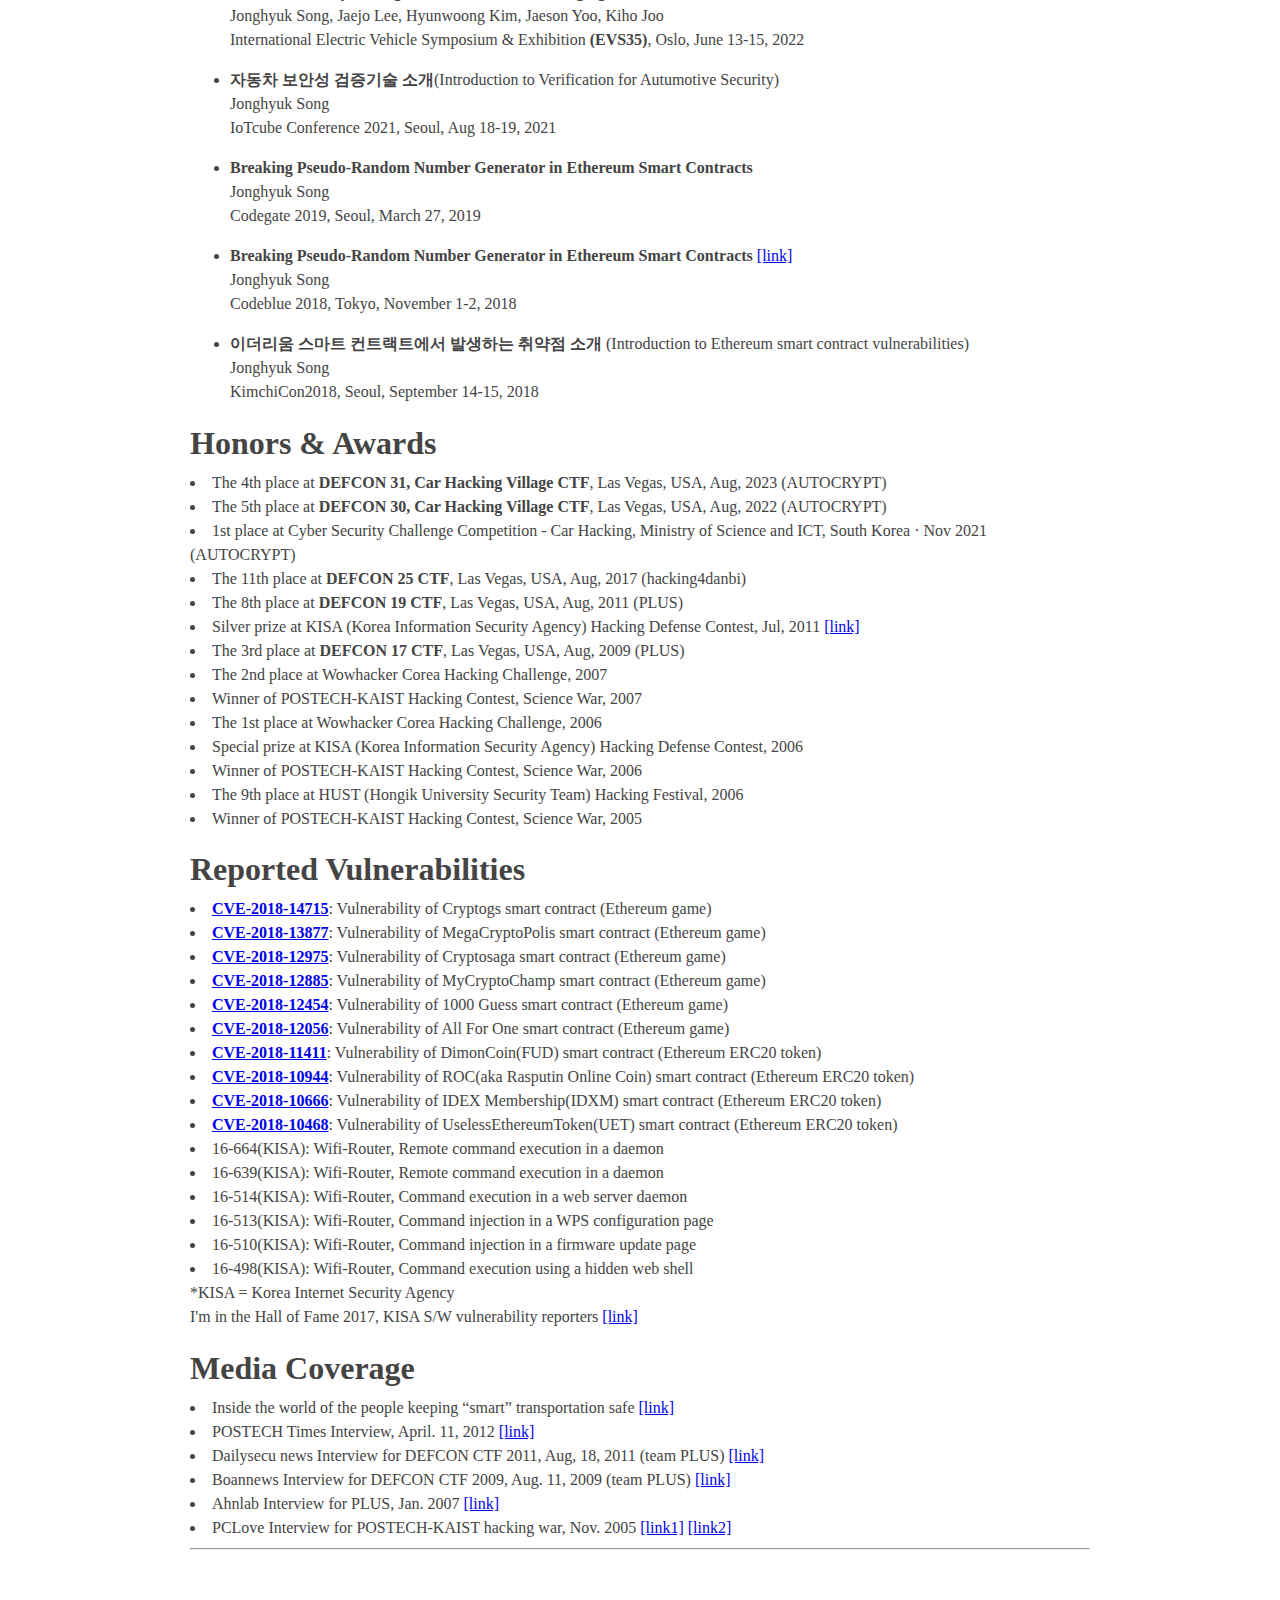
==== commit 30a37297: "Update index.html" ====
--- a/index.html
+++ b/index.html
@@ -27,7 +27,7 @@
 
 <h2> Experience </h2>
 <ul>
-        <li>Mar. 2021 ~ present: &nbsp;Redteam, AUTOCRYPT</li>
+        <li>Mar. 2021 ~ present: &nbsp;Director of Vehicle Threat Research Laboratory, AUTOCRYPT</li>
         <li>Sep. 2015 ~ Feb. 2021: &nbsp;Security team, SAMSUNG Research</li>
 </ul>
 <h2> Education </h2>
